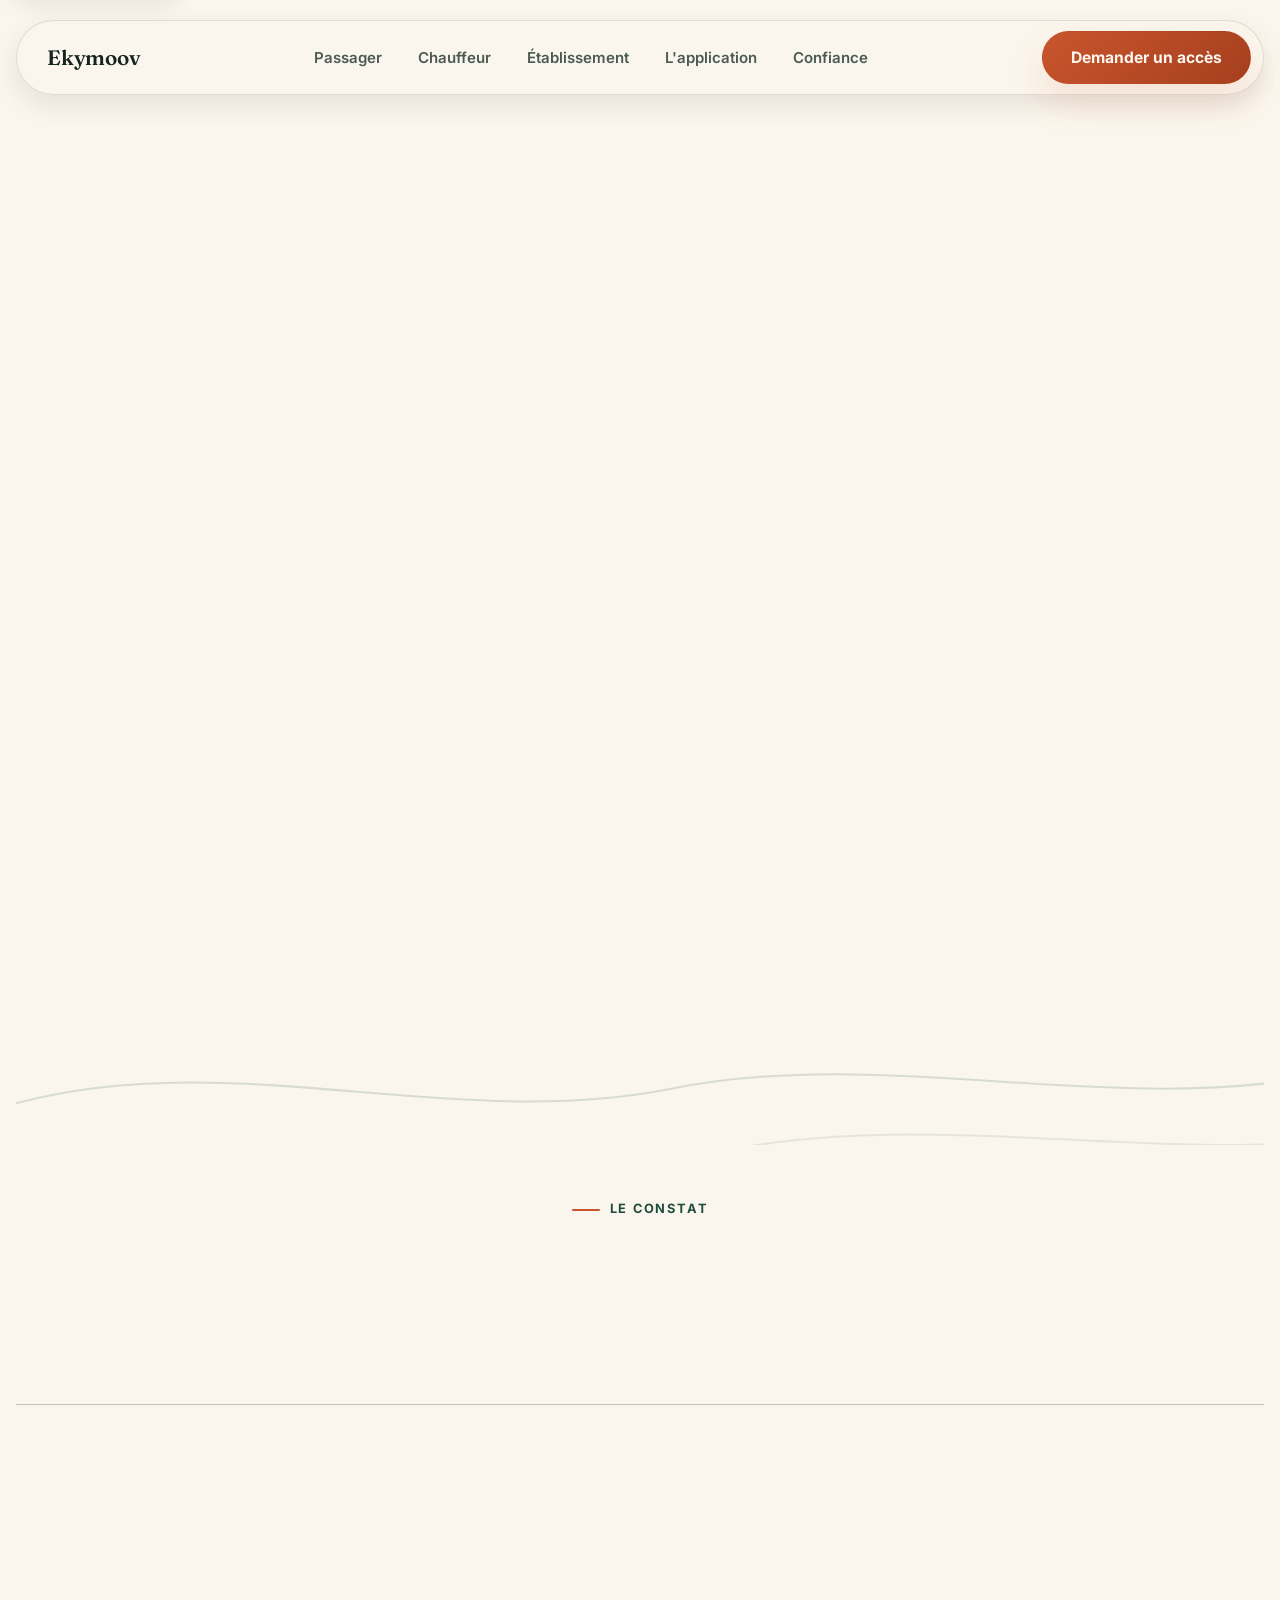
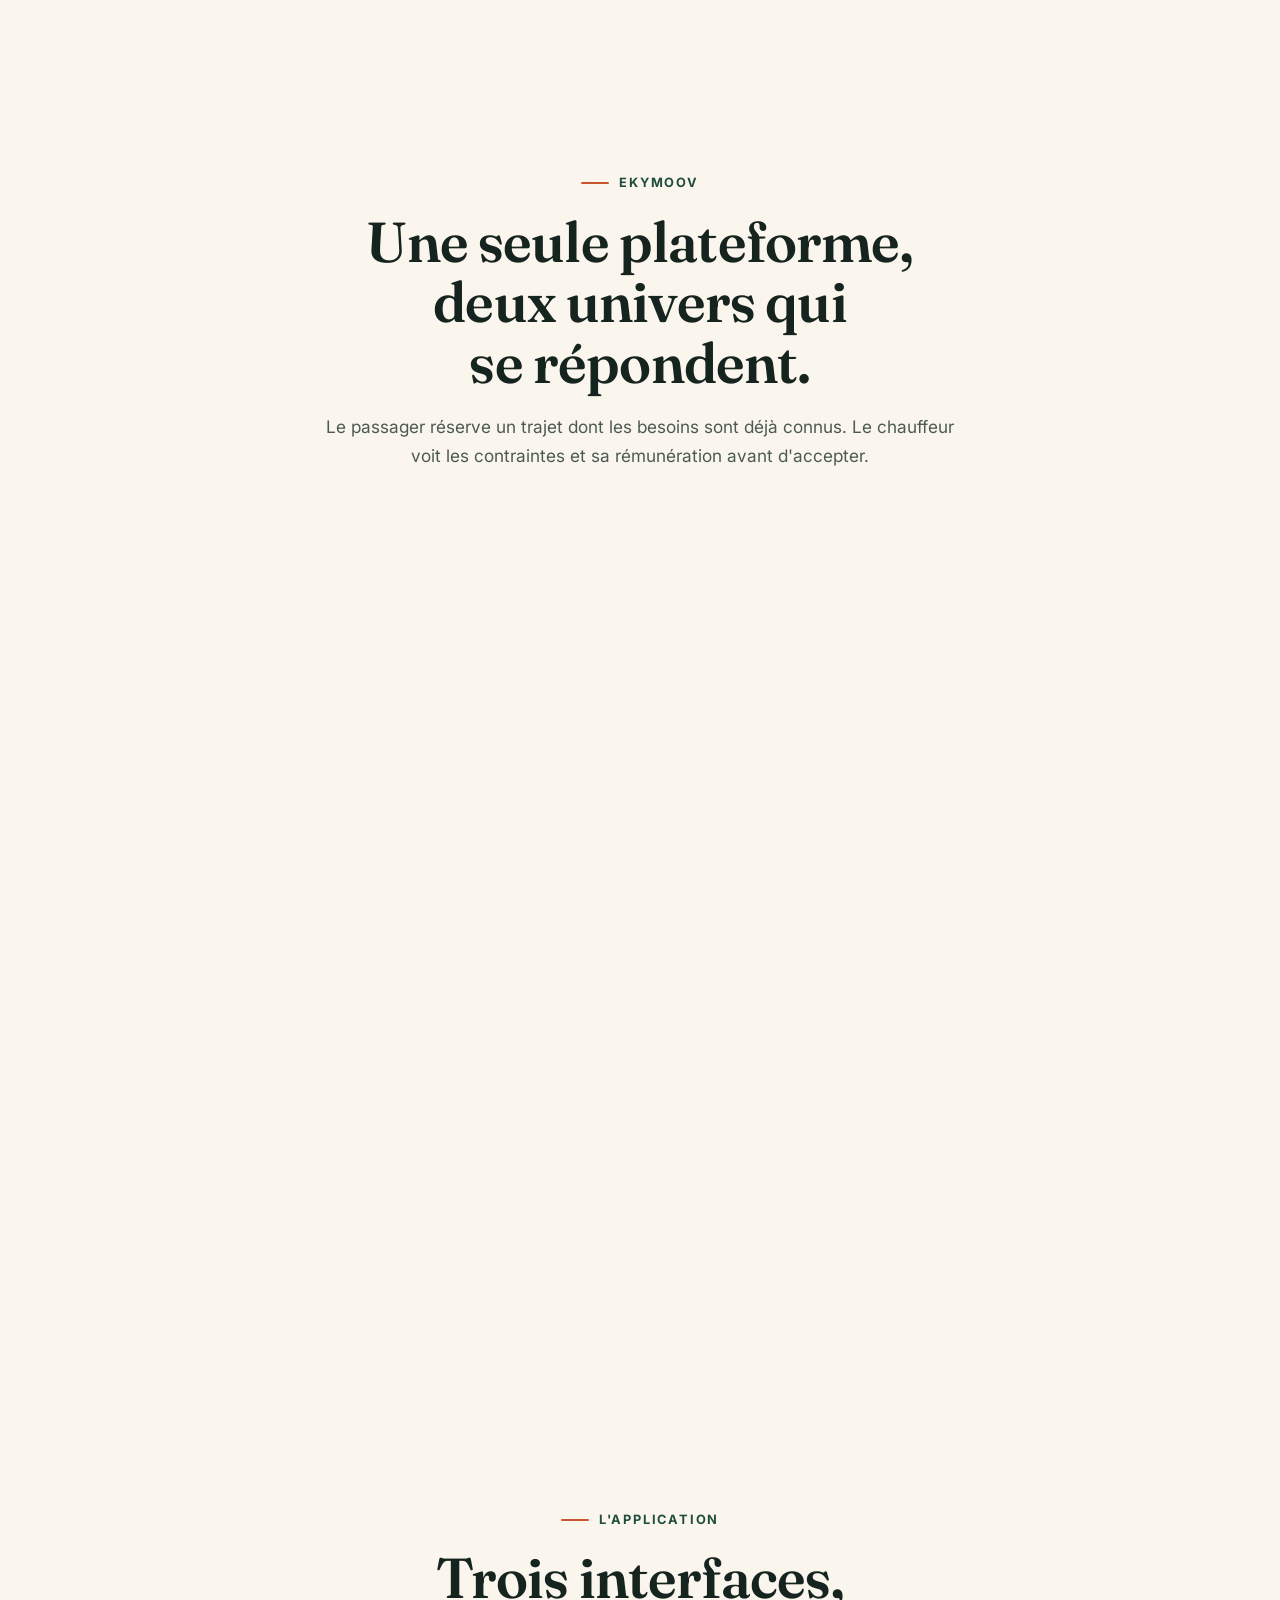
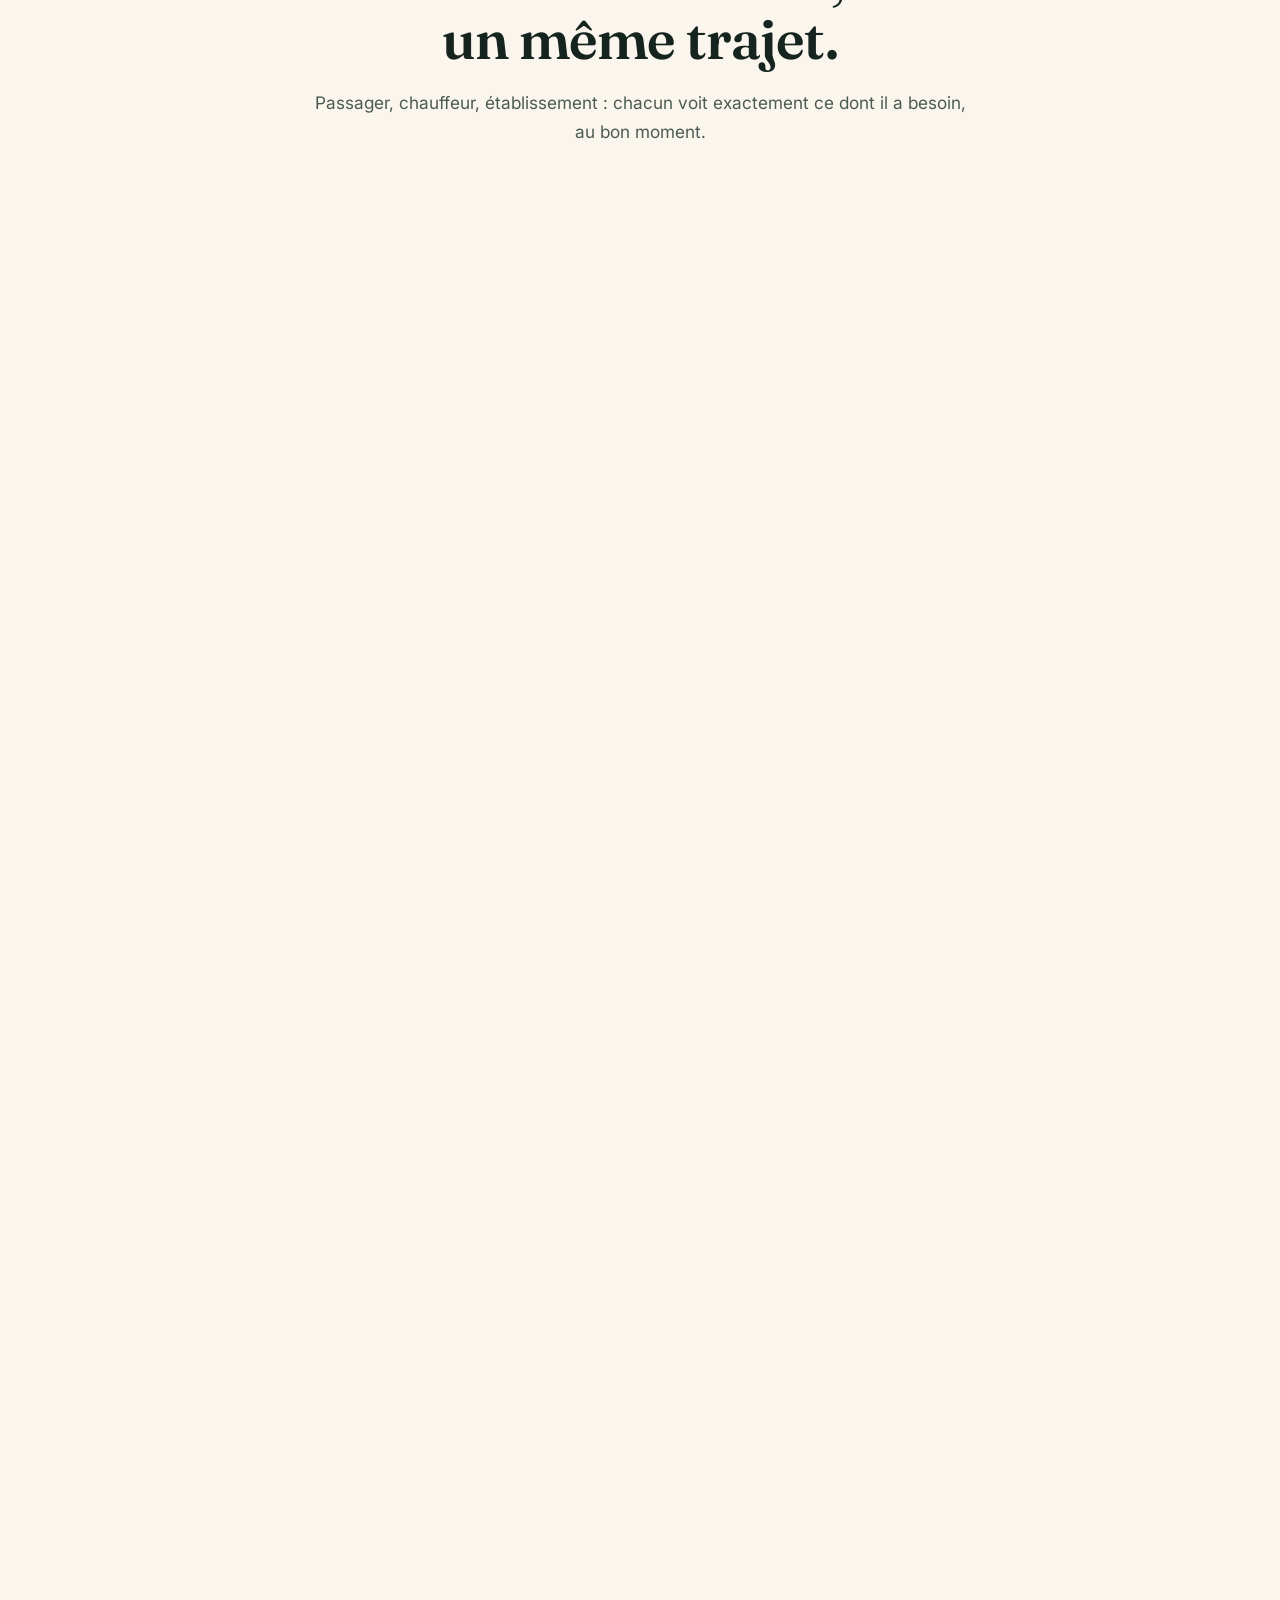
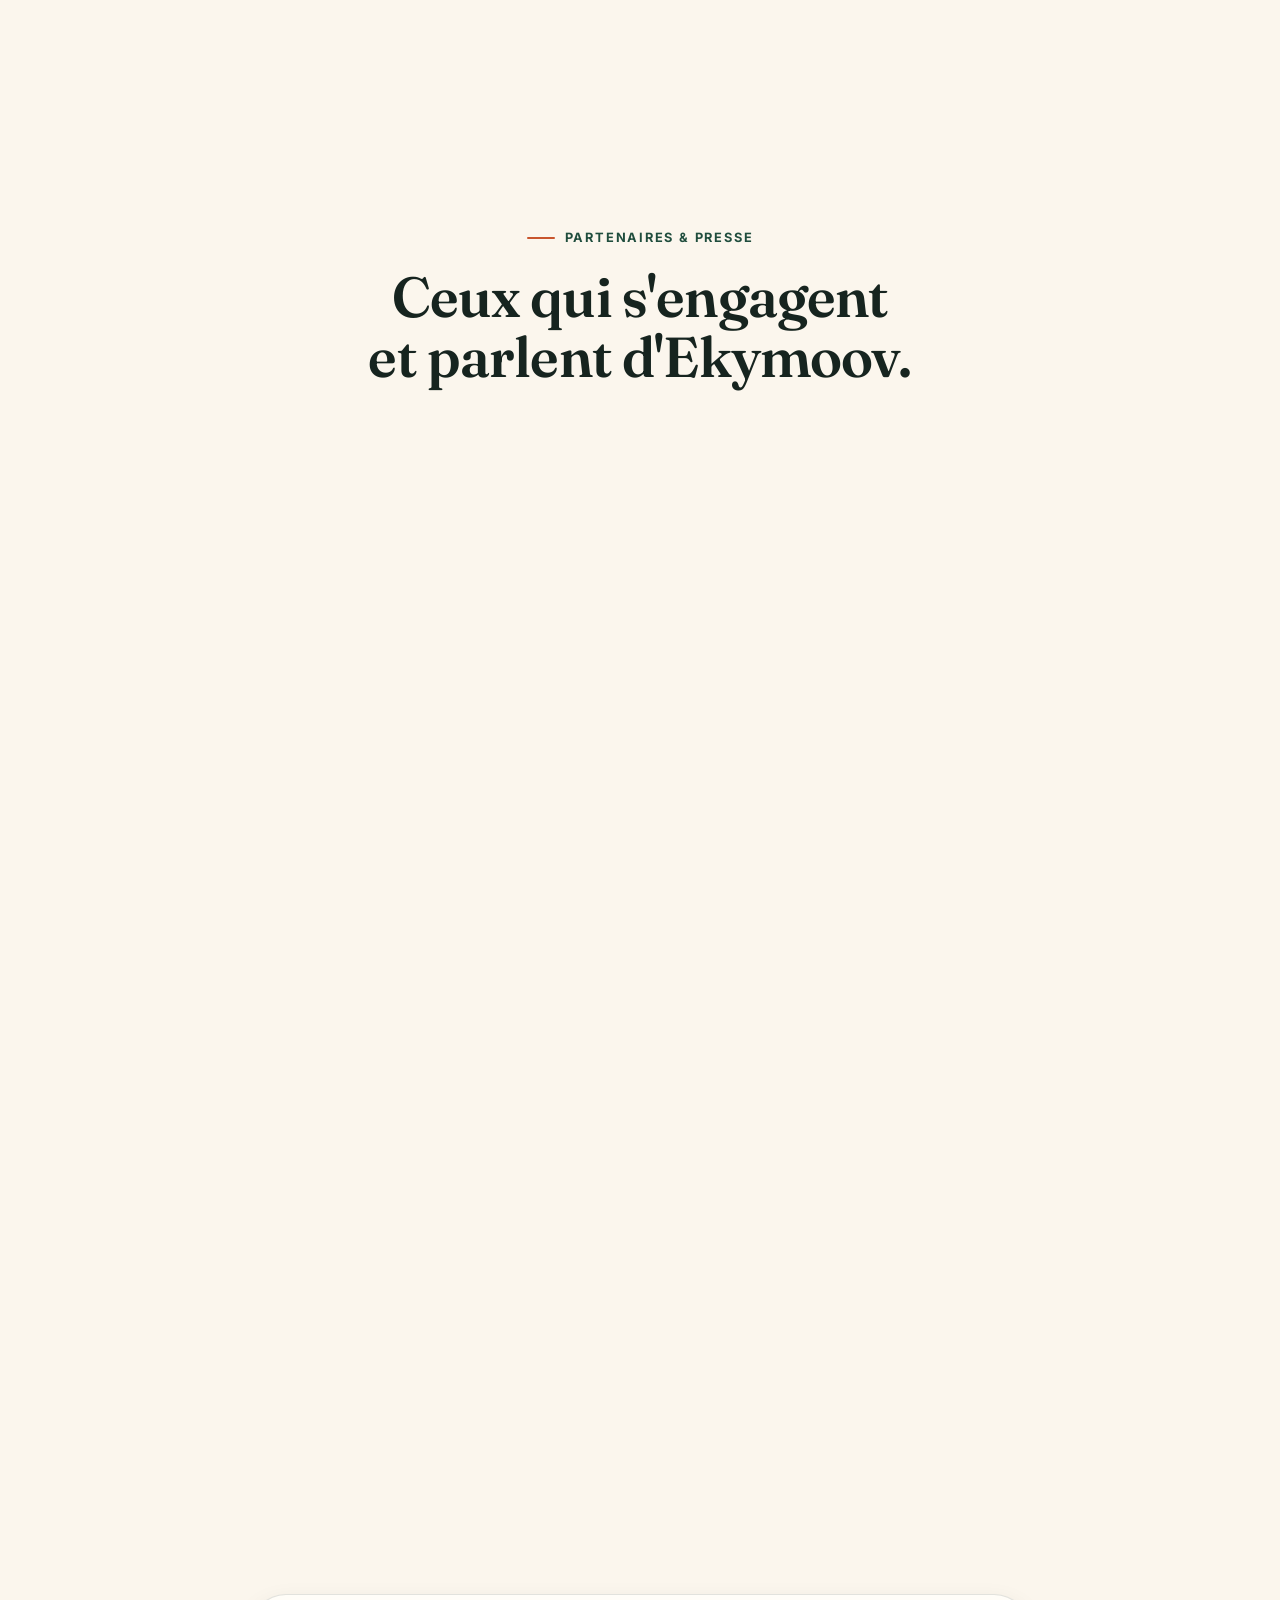
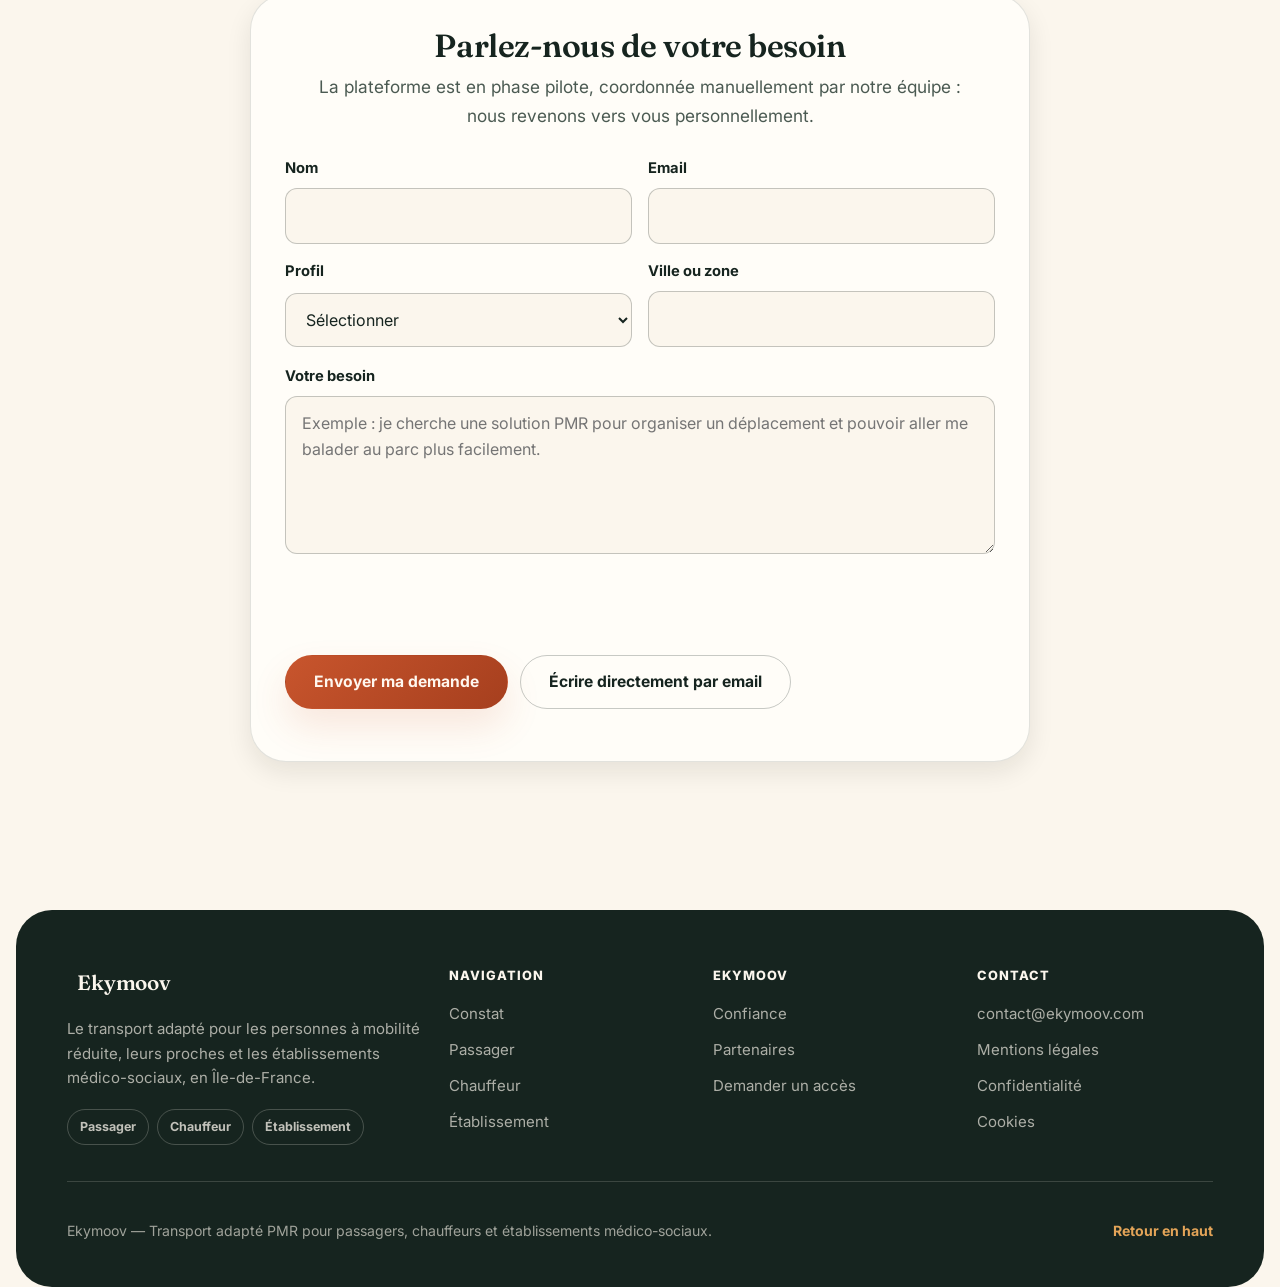
==== static/index.html @ 00aee5c8 "Ajout prototype espaces client/chauffeur/etablissement Co-Authored-By: Claude Sonnet 5 <noreply@anth" ====
<!DOCTYPE html>
<html lang="fr">
  <head>
    <meta charset="UTF-8" />
    <meta name="viewport" content="width=device-width, initial-scale=1.0" />
    <title>Ekymoov - Transport adapté PMR pour passagers, chauffeurs et établissements</title>
    <meta
      name="description"
      content="Ekymoov connecte passagers à mobilité réduite, chauffeurs formés et établissements médico-sociaux autour d'un même trajet : besoins déclarés une fois, embarquement rémunéré, facturation mensuelle. Île-de-France."
    />
    <link rel="canonical" href="https://ekymoov.com/" />
    <meta property="og:type" content="website" />
    <meta property="og:title" content="Ekymoov - Transport adapté PMR pour passagers, chauffeurs et établissements" />
    <meta
      property="og:description"
      content="Besoins d'accessibilité déclarés une seule fois, chauffeurs formés et rémunérés pour l'embarquement, établissements médico-sociaux facturés au mois."
    />
    <meta property="og:url" content="https://ekymoov.com/" />
    <meta name="twitter:card" content="summary_large_image" />
    <link rel="icon" type="image/png" sizes="32x32" href="ekymoov-logo.png" />
    <link rel="apple-touch-icon" sizes="180x180" href="ekymoov-logo.png" />
    <link rel="manifest" href="site.webmanifest" />
    <meta name="theme-color" content="#fbf6ed" />
    <link rel="preconnect" href="https://fonts.googleapis.com" />
    <link rel="preconnect" href="https://fonts.gstatic.com" crossorigin />
    <link href="https://fonts.googleapis.com/css2?family=Fraunces:ital,opsz,wght@0,9..144,400..700;1,9..144,500&family=Inter:wght@400;500;600;700;800&display=swap" rel="stylesheet" />
    <link rel="stylesheet" href="styles.css" />
    <script src="https://cdn.jsdelivr.net/npm/@emailjs/browser@4/dist/email.min.js"></script>
    <script src="https://challenges.cloudflare.com/turnstile/v0/api.js" async defer></script>
    <script defer src="script.js"></script>
  </head>
  <body>
    <a class="skip-link" href="#main-content">Aller au contenu</a>

    <div class="page-shell">
      <div class="page-content">
        <header class="topbar">
          <a class="brand" href="#hero" aria-label="Accueil Ekymoov">
            <img class="brand-logo-image" src="ekymoov-logo.png" alt="" />
            <span class="brand-word">Ekymoov</span>
          </a>

          <button
            class="nav-toggle"
            type="button"
            aria-expanded="false"
            aria-controls="primary-navigation"
            aria-label="Ouvrir le menu"
          >
            <span></span>
            <span></span>
            <span></span>
          </button>

          <nav class="topnav" id="primary-navigation" aria-label="Navigation principale">
            <a href="passager.html">Passager</a>
            <a href="chauffeur.html">Chauffeur</a>
            <a href="etablissement.html">Établissement</a>
            <a href="#showcase">L'application</a>
            <a href="#trust">Confiance</a>
          </nav>

          <a class="button button-primary topbar-cta" href="#cta">Demander un accès</a>
        </header>

        <main id="main-content">
          <section class="hero" id="hero">
            <div class="horizon-lines" aria-hidden="true">
              <svg class="horizon-drift" viewBox="0 0 1200 320" preserveAspectRatio="none">
                <path class="horizon-line horizon-line-1" d="M0,220 C150,180 300,240 450,210 C600,180 750,230 900,200 C1000,180 1100,210 1200,190" />
                <path class="horizon-line horizon-line-2" d="M0,260 C180,230 320,280 500,250 C650,225 800,265 950,240 C1050,225 1130,250 1200,235" />
              </svg>
            </div>

            <div class="hero-copy reveal">
              <span class="eyebrow">Mobilité adaptée · Île-de-France</span>
              <h1>La course à la demande, pensée pour les personnes <em>à mobilité réduite</em>.</h1>
              <p class="hero-text">
                Le confort d'une application de VTC, avec ce qui manque partout ailleurs&nbsp;: besoins d'accessibilité
                déclarés une fois pour toutes, chauffeurs formés, aidant prévenu en direct, temps d'embarquement offert
                et prise en charge financière intégrée.
              </p>

              <svg class="hero-route" viewBox="0 0 320 40" aria-hidden="true">
                <path class="route-path route-line-draw" d="M4,30 C70,10 120,42 180,22 C220,8 260,18 316,10" />
              </svg>

              <div class="hero-actions">
                <a class="button button-primary" href="#cta">Demander un accès</a>
                <a class="button button-ghost" href="#showcase">Découvrir l'application</a>
              </div>

              <div class="hero-facts">
                <div class="hero-fact">
                  <strong>1 seule fois</strong>
                  <span>pour déclarer ses besoins d'accessibilité</span>
                </div>
                <div class="hero-fact">
                  <strong>3 interfaces</strong>
                  <span>passager, chauffeur, établissement</span>
                </div>
                <div class="hero-fact">
                  <strong>10 min</strong>
                  <span>d'embarquement offertes au chauffeur</span>
                </div>
              </div>
            </div>

            <div class="hero-visual reveal">
              <div class="app-frame app-frame-float">
                <img
                  src="prototype/espace-client.png"
                  alt="Écran d'accueil de l'application passager Ekymoov, avec la recherche de trajet et le prochain trajet à venir."
                  fetchpriority="high"
                  decoding="async"
                />
              </div>
            </div>
          </section>

          <section class="section section-tight" id="problem">
            <div class="section-heading center" style="margin-left: auto; margin-right: auto;">
              <span class="eyebrow">Le constat</span>
            </div>

            <p class="pull-quote-lead reveal">
              Se déplacer ne devrait pas demander plus d'énergie, plus d'anticipation et plus de stress.
            </p>

            <div class="stat-editorial-grid">
              <div class="stat-editorial reveal">
                <strong>1 sur 6</strong>
                <p>personnes est concernée par une situation de handicap en France.</p>
              </div>
              <div class="stat-editorial reveal">
                <strong>Incertains</strong>
                <p>les trajets adaptés restent difficiles à trouver ou indisponibles au bon moment.</p>
              </div>
              <div class="stat-editorial reveal">
                <strong>Freinée</strong>
                <p>l'autonomie pour aller à un rendez-vous, travailler, étudier ou simplement sortir.</p>
              </div>
            </div>
          </section>

          <section class="section" id="solution">
            <div class="section-heading center" style="margin-left: auto; margin-right: auto;">
              <span class="eyebrow">Ekymoov</span>
              <h2>Une seule plateforme, deux univers qui se répondent.</h2>
              <p>Le passager réserve un trajet dont les besoins sont déjà connus. Le chauffeur voit les contraintes et sa rémunération avant d'accepter.</p>
            </div>

            <div class="split-universes reveal">
              <div class="universe-panel">
                <span class="eyebrow">Interface 1 · Personne transportée</span>
                <h3>L'application passager</h3>
                <p>Besoins d'accessibilité déclarés une seule fois, véhicule réellement compatible, chauffeur connu avant le départ.</p>
                <a class="button button-secondary" href="passager.html">Découvrir l'espace passager</a>
                <div class="app-frame">
                  <img src="prototype/espace-client.png" alt="" loading="lazy" decoding="async" />
                </div>
              </div>

              <div class="universe-panel on-dark">
                <span class="eyebrow">Interface 2 · Chauffeur TPMR</span>
                <h3>L'espace chauffeur</h3>
                <p>Contraintes du trajet et rémunération de l'embarquement visibles avant d'accepter une course.</p>
                <a class="button button-secondary" href="chauffeur.html">Découvrir l'espace chauffeur</a>
                <div class="app-frame">
                  <img src="prototype/espace-chauffeur.png" alt="" loading="lazy" decoding="async" />
                </div>
              </div>
            </div>
          </section>

          <section class="section" id="showcase">
            <div class="section-heading center" style="margin-left: auto; margin-right: auto;">
              <span class="eyebrow">L'application</span>
              <h2>Trois interfaces, un même trajet.</h2>
              <p>Passager, chauffeur, établissement&nbsp;: chacun voit exactement ce dont il a besoin, au bon moment.</p>
            </div>

            <div class="app-showcase">
              <article class="showcase-card reveal">
                <div class="app-frame">
                  <img
                    src="prototype/espace-client.png"
                    alt="Écran d'accueil de l'application passager Ekymoov."
                    loading="lazy"
                    decoding="async"
                  />
                </div>
                <h3>Passager</h3>
                <p>Réserver pour soi ou pour un proche, en un coup d'œil.</p>
              </article>
              <article class="showcase-card reveal">
                <div class="app-frame">
                  <img
                    src="prototype/espace-chauffeur.png"
                    alt="Tableau de bord chauffeur Ekymoov avec la prochaine course réservée."
                    loading="lazy"
                    decoding="async"
                  />
                </div>
                <h3>Chauffeur</h3>
                <p>Les besoins du passager, visibles avant d'accepter.</p>
              </article>
              <article class="showcase-card reveal">
                <div class="app-frame">
                  <img
                    src="prototype/espace-etablissement.png"
                    alt="Tableau de bord établissement Ekymoov pour l'EHPAD Les Tilleuls."
                    loading="lazy"
                    decoding="async"
                  />
                </div>
                <h3>Établissement</h3>
                <p>La journée entière, suivie sans appeler personne.</p>
              </article>
            </div>
          </section>

          <section class="section" id="trust">
            <div class="confidence-layout">
              <div class="reveal">
                <span class="eyebrow">Pourquoi nous faire confiance</span>
                <p class="confidence-statement">Rien n'est découvert le jour du trajet&nbsp;: ce que montre l'application, pas ce qu'on promet.</p>
              </div>

              <div class="confidence-list reveal">
                <div class="confidence-item">
                  <span class="confidence-index">01</span>
                  <div>
                    <strong>Contraintes connues avant le trajet</strong>
                    <p>Le chauffeur voit le type de fauteuil, l'équipement requis et l'étage avant d'accepter la course.</p>
                  </div>
                </div>
                <div class="confidence-item">
                  <span class="confidence-index">02</span>
                  <div>
                    <strong>Embarquement rémunéré, pas subi</strong>
                    <p>Le temps d'installation du passager est estimé et payé au chauffeur, pas seulement le trajet.</p>
                  </div>
                </div>
                <div class="confidence-item">
                  <span class="confidence-index">03</span>
                  <div>
                    <strong>Facturation claire pour les établissements</strong>
                    <p>Chaque trajet est horodaté ; un relevé mensuel unique sert de base à la facturation, par virement à trente jours.</p>
                  </div>
                </div>

                <p class="confidence-aside">
                  Vous représentez un EHPAD, un ESAT ou une association&nbsp;?
                  <a href="etablissement.html">Découvrir l'espace établissement →</a>
                </p>
              </div>
            </div>
          </section>

          <section class="section" id="partners">
            <div class="section-heading center" style="margin-left: auto; margin-right: auto;">
              <span class="eyebrow">Partenaires &amp; presse</span>
              <h2>Ceux qui s'engagent et parlent d'Ekymoov.</h2>
            </div>

            <div class="editorial-grid">
              <article class="editorial-feature reveal">
                <span class="editorial-kicker">Interview</span>
                <h3>Ekymoov x CPM</h3>
                <p>Le dirigeant d'Ekymoov et CPM autour de leur vision commune de la mobilité inclusive.</p>
                <div class="editorial-video">
                  <iframe
                    src="https://www.youtube.com/embed/8oOj4p0R4gs"
                    title="Interview Ekymoov x CPM – Partenariat mobilité inclusive"
                    frameborder="0"
                    allow="accelerometer; autoplay; clipboard-write; encrypted-media; gyroscope; picture-in-picture; web-share"
                    referrerpolicy="strict-origin-when-cross-origin"
                    allowfullscreen
                    loading="lazy"
                  ></iframe>
                </div>
              </article>

              <div class="press-column reveal">
                <a
                  class="press-card"
                  href="https://www.iledefrance.fr/toutes-les-actualites/ekymoov-lappli-de-transport-adapte-aux-personnes-mobilite-reduite"
                  target="_blank"
                  rel="noopener noreferrer"
                  aria-label="Lire l'article de la Région Île-de-France sur Ekymoov"
                >
                  <img src="OIP (5).webp" alt="" class="press-card-logo" loading="lazy" decoding="async" />
                  <strong>Région Île-de-France</strong>
                  <p>Ekymoov mis à l'honneur par la Région via son incubateur Perqo, pour son approche innovante du transport adapté PMR.</p>
                  <span class="press-card-cta">
                    Lire l'article
                    <svg width="14" height="14" viewBox="0 0 16 16" aria-hidden="true"><path d="M3 8h10M9 4l4 4-4 4" stroke="currentColor" stroke-width="1.6" stroke-linecap="round" stroke-linejoin="round" fill="none"/></svg>
                  </span>
                </a>

                <div class="press-card">
                  <img src="cpm_logo.jpg" alt="" class="press-card-logo" loading="lazy" decoding="async" />
                  <strong>CPM, partenaire RSE</strong>
                  <p>Partenaire d'Ekymoov dans le développement d'une mobilité adaptée et inclusive.</p>
                </div>
              </div>
            </div>
          </section>

          <section class="section" id="cta">
            <div class="final-cta reveal">
              <div class="final-cta-panel">
                <span class="eyebrow">Vous êtes concerné</span>
                <h3>Passager, aidant ou établissement</h3>
                <p>Demandez un accès à l'application passager.</p>
                <a class="button button-primary" href="passager.html">Découvrir l'espace passager</a>
              </div>
              <div class="final-cta-panel on-dark">
                <span class="eyebrow">Vous conduisez</span>
                <h3>Chauffeur VTC ou transporteur</h3>
                <p>Découvrez comment fonctionnent les courses PMR côté chauffeur.</p>
                <a class="button button-primary" href="chauffeur.html">Découvrir l'espace chauffeur</a>
              </div>
            </div>

            <form class="request-form" data-request-form>
              <div class="section-heading center" style="margin: 0 auto 8px;">
                <h2 style="font-size: clamp(1.5rem, 2.6vw, 2rem);">Parlez-nous de votre besoin</h2>
                <p style="margin-top: 8px;">La plateforme est en phase pilote, coordonnée manuellement par notre équipe&nbsp;: nous revenons vers vous personnellement.</p>
              </div>

              <div class="form-grid">
                <label class="form-field">
                  <span>Nom</span>
                  <input id="request-name" name="name" type="text" autocomplete="name" required />
                </label>
                <label class="form-field">
                  <span>Email</span>
                  <input id="request-email" name="email" type="email" autocomplete="email" required />
                </label>
                <label class="form-field">
                  <span>Profil</span>
                  <select id="request-profile" name="profile" required>
                    <option value="">Sélectionner</option>
                    <option>Personne concernée</option>
                    <option>Proche aidant</option>
                    <option>Structure / établissement</option>
                    <option>Chauffeur / partenaire</option>
                  </select>
                </label>
                <label class="form-field">
                  <span>Ville ou zone</span>
                  <input id="request-city" name="city" type="text" autocomplete="address-level2" required />
                </label>
              </div>

              <label class="form-field">
                <span>Votre besoin</span>
                <textarea
                  id="request-message"
                  name="message"
                  rows="5"
                  placeholder="Exemple : je cherche une solution PMR pour organiser un déplacement et pouvoir aller me balader au parc plus facilement."
                  required
                ></textarea>
              </label>

              <div class="turnstile-wrap">
                <div
                  class="cf-turnstile"
                  data-sitekey="0x4AAAAAADseWaMfGs8HmVA7"
                  data-theme="light"
                  data-language="fr"
                ></div>
              </div>

              <div class="request-actions">
                <button class="button button-primary" type="submit">Envoyer ma demande</button>
                <a class="button button-ghost" href="mailto:contact@ekymoov.com">Écrire directement par email</a>
              </div>

              <p class="form-status" data-request-status aria-live="polite"></p>
            </form>
          </section>
        </main>

        <footer class="footer" id="contact">
          <div class="footer-main">
            <div class="footer-brand-block">
              <a class="brand" href="#hero">
                <img class="brand-logo-image" src="ekymoov-logo.png" alt="" />
                <span class="brand-word">Ekymoov</span>
              </a>
              <p class="footer-copy">Le transport adapté pour les personnes à mobilité réduite, leurs proches et les établissements médico-sociaux, en Île-de-France.</p>
              <div class="footer-pillars">
                <span>Passager</span>
                <span>Chauffeur</span>
                <span>Établissement</span>
              </div>
            </div>

            <div>
              <span class="footer-heading">Navigation</span>
              <nav class="footer-links" aria-label="Liens du pied de page">
                <a href="#problem">Constat</a>
                <a href="passager.html">Passager</a>
                <a href="chauffeur.html">Chauffeur</a>
                <a href="etablissement.html">Établissement</a>
              </nav>
            </div>

            <div>
              <span class="footer-heading">Ekymoov</span>
              <nav class="footer-links" aria-label="Liens Ekymoov">
                <a href="#trust">Confiance</a>
                <a href="#partners">Partenaires</a>
                <a href="#cta">Demander un accès</a>
              </nav>
            </div>

            <div>
              <span class="footer-heading">Contact</span>
              <nav class="footer-links" aria-label="Liens légaux">
                <a href="mailto:contact@ekymoov.com">contact@ekymoov.com</a>
                <a href="mentions-legales.html">Mentions légales</a>
                <a href="#privacy-modal" data-modal-open="privacy-modal">Confidentialité</a>
                <a href="#cookie-banner" data-cookie-manage>Cookies</a>
              </nav>
            </div>
          </div>

          <div class="footer-bottom">
            <p>Ekymoov — Transport adapté PMR pour passagers, chauffeurs et établissements médico-sociaux.</p>
            <a href="#hero">Retour en haut</a>
          </div>
        </footer>
      </div>
    </div>

    <div class="modal" id="privacy-modal" aria-hidden="true" role="dialog" aria-modal="true" aria-labelledby="privacy-title">
      <div class="modal-backdrop" data-modal-close></div>
      <div class="modal-panel" role="document">
        <button class="modal-close" type="button" aria-label="Fermer la fenêtre de confidentialité" data-modal-close>
          Fermer
        </button>
        <div class="modal-body">
          <span class="eyebrow">Confidentialité</span>
          <h2 id="privacy-title">Politique de confidentialité</h2>
          <p>
            Ekymoov attache une importance particulière à la protection des données personnelles. Cette politique explique
            quelles données peuvent être collectées, pour quelles finalités, combien de temps elles sont conservées et quels sont vos droits.
          </p>

          <div class="policy-sections">
            <section class="policy-card">
              <h3>1. Responsable du traitement</h3>
              <p>
                Le responsable du traitement est Ekymoov. Pour toute question relative à la confidentialité ou à l'exercice de vos droits,
                vous pouvez contacter l'équipe à l'adresse : <a href="mailto:contact@ekymoov.com">contact@ekymoov.com</a>.
              </p>
              <p>
                Les informations d'identification de l'éditeur et de l'hébergeur peuvent être consultées sur la page
                <a href="mentions-legales.html">Mentions légales</a>.
              </p>
            </section>

            <section class="policy-card">
              <h3>2. Données susceptibles d'être collectées</h3>
              <ul class="policy-list">
                <li>données d'identification : nom, prénom, email, téléphone ;</li>
                <li>données liées à la réservation : horaires, points de prise en charge, destination, préférences de trajet ;</li>
                <li>informations utiles à l'accessibilité du service, strictement nécessaires à l'accompagnement du trajet ;</li>
                <li>données techniques : logs, adresse IP, appareil, navigateur, statistiques de consultation ;</li>
                <li>contenu des demandes envoyées via formulaire, email ou prise de contact.</li>
              </ul>
            </section>

            <section class="policy-card">
              <h3>3. Finalités du traitement</h3>
              <ul class="policy-list">
                <li>répondre aux demandes de contact et d'information ;</li>
                <li>gérer les réservations et le suivi des trajets ;</li>
                <li>améliorer l'expérience utilisateur, la qualité de service et l'accessibilité ;</li>
                <li>assurer la sécurité du site et prévenir les usages frauduleux ;</li>
                <li>adresser, si la base légale le permet, des communications utiles au service.</li>
              </ul>
            </section>

            <section class="policy-card">
              <h3>4. Bases légales</h3>
              <ul class="policy-list">
                <li>exécution de mesures précontractuelles ou d'un contrat ;</li>
                <li>respect d'obligations légales ;</li>
                <li>intérêt légitime d'Ekymoov à exploiter et sécuriser son service ;</li>
                <li>consentement, notamment pour certains cookies ou communications.</li>
              </ul>
            </section>

            <section class="policy-card">
              <h3>5. Destinataires des données</h3>
              <p>
                Les données sont accessibles uniquement aux personnes habilitées chez Ekymoov et, si nécessaire, à ses sous-traitants techniques,
                prestataires d'hébergement, outils de communication ou partenaires opérationnels, dans la limite de leurs missions.
              </p>
              <p>Les données ne sont pas vendues. Tout partage doit être justifié, encadré contractuellement et limité à ce qui est nécessaire.</p>
            </section>

            <section class="policy-card">
              <h3>6. Durée de conservation</h3>
              <ul class="policy-list">
                <li>demandes de contact : pendant le temps nécessaire au traitement puis archivage limité ;</li>
                <li>données de compte ou de réservation : pendant la relation de service puis selon les obligations légales ;</li>
                <li>données techniques et journaux : pour une durée adaptée à la sécurité et au bon fonctionnement du service.</li>
              </ul>
            </section>

            <section class="policy-card">
              <h3>7. Vos droits</h3>
              <ul class="policy-list">
                <li>droit à l'information ;</li>
                <li>droit d'accès ;</li>
                <li>droit de rectification ;</li>
                <li>droit à l'effacement ;</li>
                <li>droit à la limitation ;</li>
                <li>droit d'opposition ;</li>
                <li>droit à la portabilité lorsque celui-ci est applicable.</li>
              </ul>
              <p>
                Vous pouvez exercer vos droits en écrivant à <a href="mailto:contact@ekymoov.com">contact@ekymoov.com</a>. Un justificatif peut être
                demandé en cas de doute raisonnable afin de sécuriser la demande.
              </p>
            </section>

            <section class="policy-card">
              <h3>8. Cookies et traceurs</h3>
              <p>
                Le site peut utiliser des cookies nécessaires à son fonctionnement et, le cas échéant, des cookies de mesure d'audience
                ou de personnalisation soumis aux règles applicables. Lorsqu'un consentement est requis, il doit pouvoir être retiré facilement.
              </p>
            </section>

            <section class="policy-card">
              <h3>9. Sécurité</h3>
              <p>
                Ekymoov met en œuvre des mesures techniques et organisationnelles raisonnables pour protéger les données personnelles contre
                la perte, l'accès non autorisé, l'altération, la divulgation ou la destruction.
              </p>
            </section>

            <section class="policy-card">
              <h3>10. Réclamation</h3>
              <p>
                Si vous estimez, après nous avoir contactés, que vos droits ne sont pas respectés, vous pouvez introduire une réclamation
                auprès de la CNIL : <a href="https://www.cnil.fr/" target="_blank" rel="noreferrer">www.cnil.fr</a>.
              </p>
            </section>

            <section class="policy-card">
              <h3>11. Mise à jour</h3>
              <p>
                La présente politique peut être mise à jour pour refléter les évolutions légales, techniques ou opérationnelles du service.
                Date de dernière mise à jour : 28 mars 2026.
              </p>
            </section>
          </div>
        </div>
      </div>
    </div>

    <div class="cookie-banner" id="cookie-banner" aria-live="polite" aria-label="Gestion des cookies" hidden>
      <div class="cookie-banner-copy">
        <span class="eyebrow">Cookies</span>
        <h3>Votre vie privée, clairement respectée</h3>
        <p>
          Ekymoov utilise des cookies nécessaires au fonctionnement du site et, uniquement avec votre accord, des cookies de mesure
          d'audience pour améliorer l'expérience. Vous pouvez accepter, refuser ou gérer votre choix à tout moment.
        </p>
      </div>
      <div class="cookie-banner-actions">
        <button class="button button-ghost" type="button" data-cookie-action="reject">Refuser</button>
        <button class="button button-secondary" type="button" data-cookie-action="preferences">Voir la politique</button>
        <button class="button button-primary" type="button" data-cookie-action="accept">Accepter</button>
      </div>
    </div>

    <div class="cookie-preferences" id="cookie-preferences" aria-label="Préférences cookies" hidden>
      <div class="cookie-preferences-head">
        <div>
          <span class="eyebrow">Préférences</span>
          <h3>Choisir vos cookies</h3>
          <p>Vous pouvez garder uniquement les cookies nécessaires ou autoriser aussi la mesure d'audience.</p>
        </div>
        <button class="cookie-close" type="button" data-cookie-pref-close>Fermer</button>
      </div>

      <div class="cookie-options">
        <label class="cookie-option">
          <input type="checkbox" checked disabled />
          <span>
            <strong>Cookies nécessaires</strong>
            <span>Indispensables au fonctionnement du site. Ils restent toujours actifs.</span>
          </span>
        </label>

        <label class="cookie-option">
          <input type="checkbox" id="cookie-analytics" />
          <span>
            <strong>Mesure d'audience</strong>
            <span>Permet de mieux comprendre l'utilisation du site afin d'améliorer l'expérience.</span>
          </span>
        </label>
      </div>

      <div class="cookie-preferences-actions">
        <button class="button button-ghost" type="button" data-cookie-pref-save="essential">Uniquement nécessaires</button>
        <button class="button button-primary" type="button" data-cookie-pref-save="selected">Enregistrer mes choix</button>
      </div>
    </div>
  </body>
</html>
---- static/styles.css ----
/* ============================================================
   EKYMOOV — Direction artistique "Éditorial chaleureux XL"
   Rupture par l'échelle et la typographie : titres géants en
   Fraunces, grille éditoriale asymétrique, mockups d'application
   posés comme des pièces à conviction, rythme clair/sombre.
   ============================================================ */

:root {
  color-scheme: light;

  /* Palette brute */
  --cream: #fbf6ed;
  --cream-deep: #f1e7d3;
  --paper: #fffdf8;
  --ink: #16241f;
  --ink-soft: #4b5a52;
  --terracotta: #c8552d;
  --terracotta-deep: #a63f1e;
  --terracotta-tint: rgba(200, 85, 45, 0.13);
  --forest: #1f4d3d;
  --forest-deep: #123024;
  --forest-tint: rgba(31, 77, 61, 0.12);
  --sable: #e8dcc6;
  --amber: #e3a458;
  --mint: #4ecb9a;
  --success: #2f7a55;
  --success-soft: rgba(47, 122, 85, 0.16);
  --warning: #a86a1c;
  --warning-soft: rgba(224, 166, 58, 0.2);
  --danger: #b6432f;
  --danger-soft: rgba(182, 67, 47, 0.14);

  /* Tokens sémantiques — thème clair (dominant) */
  --bg: var(--cream);
  --bg-soft: var(--cream-deep);
  --surface: rgba(255, 255, 255, 0.72);
  --surface-strong: var(--paper);
  --text: var(--ink);
  --text-soft: var(--ink-soft);
  --accent: var(--terracotta);
  --accent-deep: var(--terracotta-deep);
  --accent-soft: var(--terracotta-tint);
  --accent-2: var(--forest);
  --accent-2-deep: var(--forest-deep);
  --line: rgba(22, 36, 31, 0.12);
  --line-strong: rgba(22, 36, 31, 0.24);
  --shadow-sm: 0 10px 26px rgba(22, 24, 15, 0.09);
  --shadow-md: 0 30px 70px rgba(22, 24, 15, 0.14);
  --focus-ring: rgba(166, 63, 30, 0.5);

  --radius-xl: 36px;
  --radius-lg: 26px;
  --radius-md: 18px;
  --radius-sm: 12px;
  --max-width: 1280px;

  --font-display: "Fraunces", "Iowan Old Style", Georgia, serif;
  --font-body: "Inter", "Segoe UI", sans-serif;
}

/* Panneau sombre — utilisable sur n'importe quelle section/footer pour
   ponctuer le rythme clair/sombre de la page (pas lié à un profil). */
.on-dark {
  color-scheme: dark;
  color: var(--cream);
  --bg: var(--ink);
  --bg-soft: var(--forest-deep);
  --surface: rgba(255, 255, 255, 0.06);
  --surface-strong: #1e322a;
  --text: var(--cream);
  --text-soft: rgba(251, 246, 237, 0.68);
  --accent: var(--amber);
  --accent-deep: #f0bd7c;
  --accent-soft: rgba(227, 164, 88, 0.2);
  --accent-2: var(--mint);
  --accent-2-deep: #7fe4bb;
  --line: rgba(251, 246, 237, 0.16);
  --line-strong: rgba(251, 246, 237, 0.3);
  --shadow-sm: 0 14px 34px rgba(2, 4, 3, 0.45);
  --shadow-md: 0 32px 70px rgba(2, 4, 3, 0.55);
  --focus-ring: rgba(227, 164, 88, 0.8);
}

*,
*::before,
*::after {
  box-sizing: border-box;
}

html {
  scroll-behavior: smooth;
  overflow-x: hidden;
}

body {
  margin: 0;
  min-width: 320px;
  font-family: var(--font-body);
  font-size: 16px;
  line-height: 1.6;
  color: var(--text);
  background: var(--bg);
}

a {
  color: inherit;
  text-decoration: none;
}

img {
  display: block;
  max-width: 100%;
}

button {
  font: inherit;
}

.skip-link {
  position: absolute;
  left: 16px;
  top: -56px;
  z-index: 300;
  padding: 12px 18px;
  border-radius: 14px;
  background: var(--ink);
  color: var(--cream);
  font-weight: 700;
  box-shadow: var(--shadow-sm);
  transition: top 180ms ease;
}

.skip-link:focus-visible {
  top: 16px;
}

a:focus-visible,
button:focus-visible,
input:focus-visible,
select:focus-visible,
textarea:focus-visible,
[tabindex]:focus-visible {
  outline: 3px solid var(--focus-ring);
  outline-offset: 3px;
  border-radius: 6px;
}

.page-shell {
  position: relative;
  overflow: hidden;
  background: var(--cream);
}

.page-content {
  width: min(100% - 32px, var(--max-width));
  margin: 0 auto;
  padding: 20px 0 0;
}

main {
  display: block;
}

.section {
  padding: 108px 0;
  position: relative;
}

.section-tight {
  padding: 48px 0;
}

.section-full {
  width: 100%;
  margin-left: calc(50% - 50vw);
  margin-right: calc(50% - 50vw);
  padding-left: calc(50vw - 50%);
  padding-right: calc(50vw - 50%);
}

/* ── En-tête ── */
.topbar {
  position: sticky;
  top: 14px;
  z-index: 60;
  display: flex;
  align-items: center;
  justify-content: space-between;
  gap: 18px;
  margin-bottom: 8px;
  padding: 10px 12px 10px 20px;
  border: 1px solid var(--line);
  border-radius: 999px;
  background: rgba(251, 246, 237, 0.86);
  box-shadow: var(--shadow-sm);
  backdrop-filter: blur(18px);
}

.brand {
  display: inline-flex;
  align-items: center;
  flex: 0 0 auto;
}

.brand-logo-image {
  height: 32px;
  width: auto;
  object-fit: contain;
}

.brand-word {
  margin-left: 10px;
  font-family: var(--font-display);
  font-size: 1.3rem;
  font-weight: 600;
  color: var(--ink);
  letter-spacing: -0.01em;
}

.nav-toggle {
  display: none;
  width: 44px;
  height: 44px;
  padding: 0;
  border: 1px solid var(--line);
  border-radius: 14px;
  background: var(--bg);
  cursor: pointer;
}

.nav-toggle span {
  display: block;
  width: 18px;
  height: 2px;
  margin: 4px auto;
  border-radius: 999px;
  background: var(--text);
  transition: transform 180ms ease, opacity 180ms ease;
}

.topnav {
  flex: 1 1 auto;
  display: flex;
  align-items: center;
  justify-content: center;
  gap: 4px;
}

.topnav a {
  padding: 10px 16px;
  border-radius: 999px;
  color: var(--ink-soft);
  font-weight: 600;
  font-size: 0.94rem;
  transition: background-color 180ms ease, color 180ms ease;
}

.topnav a:hover,
.topnav a:focus-visible,
.topnav a.is-active {
  background: var(--terracotta-tint);
  color: var(--terracotta-deep);
}

.topbar-cta {
  flex: 0 0 auto;
}

/* ── Boutons ── */
.button {
  display: inline-flex;
  align-items: center;
  justify-content: center;
  gap: 8px;
  min-height: 52px;
  padding: 13px 28px;
  border: 1px solid transparent;
  border-radius: 999px;
  font-weight: 700;
  font-size: 0.98rem;
  white-space: nowrap;
  cursor: pointer;
  transition: transform 180ms ease, box-shadow 180ms ease, background-color 180ms ease, border-color 180ms ease, color 180ms ease;
}

.button:hover,
.button:focus-visible {
  transform: translateY(-2px);
}

.button-primary {
  color: #fff7ef;
  background: linear-gradient(135deg, var(--terracotta), var(--terracotta-deep));
  box-shadow: 0 18px 36px var(--terracotta-tint);
}

.on-dark .button-primary {
  color: #241505;
  background: linear-gradient(135deg, var(--amber), #f0bd7c);
  box-shadow: 0 18px 36px rgba(227, 164, 88, 0.28);
}

.button-secondary {
  color: var(--text);
  background: var(--surface-strong);
  border-color: var(--line);
  box-shadow: var(--shadow-sm);
}

.button-ghost {
  color: var(--text);
  background: transparent;
  border-color: var(--line-strong);
}

.button-ghost:hover,
.button-ghost:focus-visible {
  background: var(--surface);
}

/* ── Éléments d'appui éditoriaux ── */
.eyebrow {
  display: inline-flex;
  align-items: center;
  gap: 10px;
  margin-bottom: 18px;
  color: var(--accent-2);
  font-family: var(--font-body);
  font-size: 0.8rem;
  font-weight: 700;
  letter-spacing: 0.14em;
  text-transform: uppercase;
}

.eyebrow::before {
  content: "";
  display: inline-block;
  width: 28px;
  height: 2px;
  border-radius: 2px;
  background: var(--accent);
  flex: 0 0 auto;
}

.section-heading {
  max-width: 660px;
}

.section-heading.center {
  margin: 0 auto;
  text-align: center;
}

.section-heading.center .eyebrow {
  justify-content: center;
}

.section-heading h2 {
  margin: 0;
  font-family: var(--font-display);
  font-size: clamp(2.1rem, 4.4vw, 3.6rem);
  font-weight: 600;
  line-height: 1.08;
  letter-spacing: -0.015em;
  color: var(--text);
  text-wrap: balance;
}

.section-heading p {
  margin: 18px 0 0;
  color: var(--text-soft);
  font-size: 1.08rem;
  line-height: 1.7;
}

h1,
h2,
h3 {
  font-family: var(--font-display);
}

em {
  font-style: italic;
}

/* ── Motif horizon (SVG décoratif) ── */
.horizon-lines {
  position: absolute;
  inset: 0;
  overflow: hidden;
  pointer-events: none;
  z-index: 0;
}

.horizon-lines svg {
  position: absolute;
  bottom: -10%;
  left: 0;
  width: 140%;
  height: auto;
}

.horizon-line {
  fill: none;
  stroke: var(--accent-2);
  stroke-width: 1.4;
  stroke-linecap: round;
}

.horizon-line-1 {
  opacity: 0.16;
}

.horizon-line-2 {
  opacity: 0.1;
}

.horizon-drift {
  animation: horizonDrift 34s ease-in-out infinite alternate;
}

@keyframes horizonDrift {
  from {
    transform: translateX(-2%);
  }
  to {
    transform: translateX(2%);
  }
}

/* Ligne de trajet qui se dessine au scroll */
.route-path {
  fill: none;
  stroke: var(--accent);
  stroke-width: 2.4;
  stroke-linecap: round;
  stroke-dasharray: 3 12;
  stroke-dashoffset: 0;
  opacity: 0.75;
}

.route-line-draw {
  stroke-dasharray: 600;
  stroke-dashoffset: 600;
  transition: stroke-dashoffset 1500ms cubic-bezier(0.2, 0.7, 0.2, 1);
}

.reveal.is-visible .route-line-draw {
  stroke-dashoffset: 0;
}

/* ── Hero XL ── */
.hero {
  position: relative;
  display: grid;
  grid-template-columns: minmax(0, 1.15fr) minmax(340px, 0.85fr);
  align-items: center;
  gap: clamp(28px, 5vw, 56px);
  padding-top: 48px;
  padding-bottom: 72px;
  min-height: calc(100vh - 120px);
}

.hero-copy {
  position: relative;
  z-index: 1;
  max-width: 680px;
}

.hero-copy h1 {
  margin: 0;
  font-size: clamp(3rem, 6.6vw, 6.4rem);
  font-weight: 600;
  line-height: 0.98;
  letter-spacing: -0.03em;
  color: var(--text);
  text-wrap: balance;
}

.hero-copy h1 em {
  font-style: italic;
  color: var(--accent-deep);
}

.hero-text {
  margin: 26px 0 0;
  max-width: 50ch;
  color: var(--text-soft);
  font-size: 1.14rem;
  line-height: 1.72;
}

.hero-route {
  display: block;
  width: min(100%, 340px);
  height: auto;
  margin: 26px 0 6px;
}

.hero-actions {
  display: flex;
  flex-wrap: wrap;
  gap: 14px;
  margin-top: 30px;
}

.hero-facts {
  display: flex;
  flex-wrap: wrap;
  gap: 28px;
  margin-top: 46px;
  padding-top: 30px;
  border-top: 1px solid var(--line);
}

.hero-fact strong {
  display: block;
  font-family: var(--font-display);
  font-size: 1.7rem;
  font-weight: 600;
  color: var(--text);
}

.hero-fact span {
  display: block;
  margin-top: 2px;
  color: var(--text-soft);
  font-size: 0.9rem;
}

.hero-visual {
  position: relative;
  z-index: 1;
  display: flex;
  justify-content: center;
}

.hero-visual::before {
  content: "";
  position: absolute;
  inset: 6% 14%;
  z-index: 0;
  background: radial-gradient(closest-side, var(--terracotta-tint), transparent 72%);
  filter: blur(6px);
}

/* ── Cadre téléphone (captures produit), pièce centrale du site ── */
.app-frame {
  position: relative;
  width: 100%;
  max-width: 300px;
  margin: 0 auto;
  border-radius: 34px;
  overflow: hidden;
  line-height: 0;
  background: var(--surface-strong);
  border: 6px solid var(--ink);
  box-shadow: var(--shadow-md);
}

.app-frame img {
  display: block;
  width: 100%;
  height: auto;
}

.hero-visual .app-frame {
  max-width: 320px;
  transform: rotate(-4deg);
}

.app-frame-float {
  animation: frameFloat 7s ease-in-out infinite;
}

@keyframes frameFloat {
  0%,
  100% {
    transform: rotate(-4deg) translateY(0);
  }
  50% {
    transform: rotate(-3deg) translateY(-16px);
  }
}

/* ── Chips flottants décoratifs (extraits d'UI) ── */
.floating-chip {
  position: absolute;
  z-index: 2;
  display: inline-flex;
  align-items: center;
  gap: 8px;
  padding: 11px 18px;
  border: 1px solid var(--line);
  border-radius: 999px;
  background: var(--surface-strong);
  box-shadow: var(--shadow-sm);
  font-size: 0.86rem;
  font-weight: 700;
  color: var(--text);
  animation: chipFloat 6s ease-in-out infinite;
}

.floating-chip .dot {
  width: 8px;
  height: 8px;
  border-radius: 999px;
  background: var(--success);
  flex: 0 0 auto;
}

@keyframes chipFloat {
  0%,
  100% {
    transform: translateY(0);
  }
  50% {
    transform: translateY(-10px);
  }
}

/* ── Le constat : citation éditoriale + stats géantes ── */
.pull-quote-lead {
  max-width: 900px;
  margin: 0 auto 56px;
  text-align: center;
  font-family: var(--font-display);
  font-style: italic;
  font-size: clamp(1.7rem, 3.4vw, 2.7rem);
  font-weight: 500;
  line-height: 1.28;
  color: var(--text);
  text-wrap: balance;
}

.stat-editorial-grid {
  display: grid;
  grid-template-columns: repeat(3, minmax(0, 1fr));
  gap: 8px;
  padding-top: 44px;
  border-top: 1px solid var(--line-strong);
}

.stat-editorial {
  padding-right: 24px;
  border-left: 2px solid var(--line-strong);
  padding-left: 24px;
}

.stat-editorial:first-child {
  border-left: none;
  padding-left: 0;
}

.stat-editorial strong {
  display: block;
  font-family: var(--font-display);
  font-size: clamp(2.8rem, 5.4vw, 4.6rem);
  font-weight: 600;
  line-height: 0.95;
  letter-spacing: -0.02em;
  color: var(--accent-deep);
}

.stat-editorial p {
  margin: 16px 0 0;
  color: var(--text-soft);
  line-height: 1.65;
  max-width: 30ch;
}

/* ── Deux univers (bento) ── */
.split-universes {
  display: grid;
  grid-template-columns: repeat(2, minmax(0, 1fr));
  gap: 20px;
}

.universe-panel {
  position: relative;
  padding: clamp(36px, 4vw, 60px);
  background: var(--bg-soft);
  border-radius: var(--radius-xl);
  color: var(--text);
  overflow: hidden;
  min-height: 480px;
  display: flex;
  flex-direction: column;
}

.universe-panel h3 {
  margin: 0 0 16px;
  font-size: clamp(1.8rem, 2.8vw, 2.4rem);
  font-weight: 600;
  line-height: 1.12;
}

.universe-panel p {
  margin: 0 0 26px;
  color: var(--text-soft);
  line-height: 1.7;
  max-width: 38ch;
}

.universe-panel .app-frame {
  max-width: 220px;
  margin-top: auto;
  align-self: flex-end;
  transform: rotate(3deg);
}

.universe-panel .button {
  align-self: flex-start;
}

/* ── Vitrine de l'application (bento) ── */
.app-showcase {
  position: relative;
  display: grid;
  grid-template-columns: repeat(3, minmax(0, 1fr));
  gap: 24px;
  margin-top: 60px;
}

.showcase-card {
  position: relative;
  display: flex;
  flex-direction: column;
  align-items: center;
  gap: 22px;
  padding: 38px 26px 30px;
  border: 1px solid var(--line);
  border-radius: var(--radius-xl);
  background: var(--surface-strong);
  box-shadow: var(--shadow-sm);
}

.showcase-card:nth-child(2) {
  transform: translateY(-28px);
  background: var(--ink);
  color: var(--cream);
  border-color: transparent;
}

.showcase-card:nth-child(2) p {
  color: rgba(251, 246, 237, 0.68);
}

.showcase-card .app-frame {
  max-width: 208px;
}

.showcase-card:nth-child(odd) .app-frame {
  transform: rotate(-3deg);
}

.showcase-card:nth-child(even) .app-frame {
  transform: rotate(3deg);
}

.showcase-card h3 {
  margin: 0;
  font-size: 1.2rem;
  font-weight: 600;
  text-align: center;
}

.showcase-card p {
  margin: 0;
  color: var(--text-soft);
  font-size: 0.95rem;
  line-height: 1.6;
  text-align: center;
}

/* ── Confiance ── */
.confidence-layout {
  display: grid;
  grid-template-columns: minmax(0, 0.85fr) minmax(0, 1.15fr);
  gap: clamp(32px, 5vw, 72px);
  align-items: start;
}

.confidence-statement {
  margin: 0;
  font-family: var(--font-display);
  font-size: clamp(1.8rem, 3.2vw, 2.6rem);
  font-weight: 500;
  line-height: 1.28;
  color: var(--text);
  text-wrap: balance;
}

.confidence-list {
  display: grid;
  gap: 24px;
}

.confidence-item {
  display: grid;
  grid-template-columns: auto 1fr;
  gap: 18px;
  padding-bottom: 24px;
  border-bottom: 1px solid var(--line);
}

.confidence-item:last-child {
  border-bottom: none;
  padding-bottom: 0;
}

.confidence-item strong {
  display: block;
  margin-bottom: 6px;
  font-size: 1.06rem;
  color: var(--text);
}

.confidence-item p {
  margin: 0;
  color: var(--text-soft);
  line-height: 1.65;
}

.confidence-index {
  display: inline-flex;
  align-items: center;
  justify-content: center;
  width: 40px;
  height: 40px;
  border-radius: 12px;
  background: var(--ink);
  color: var(--cream);
  font-family: var(--font-display);
  font-size: 0.95rem;
  font-weight: 600;
}

.confidence-aside {
  margin-top: 32px;
  padding: 22px 24px;
  border: 1px solid var(--line-strong);
  border-radius: var(--radius-md);
  background: var(--surface);
  color: var(--text-soft);
  font-size: 0.94rem;
  line-height: 1.65;
}

.confidence-aside a {
  color: var(--accent-deep);
  font-weight: 700;
}

/* ── Presse & partenaires (édito) ── */
.editorial-grid {
  display: grid;
  grid-template-columns: minmax(0, 1.15fr) minmax(0, 0.85fr);
  gap: 24px;
  margin-top: 44px;
}

.editorial-feature {
  padding: 32px;
  border: 1px solid var(--line);
  border-radius: var(--radius-lg);
  background: var(--surface-strong);
}

.editorial-kicker {
  display: block;
  margin-bottom: 12px;
  color: var(--accent-deep);
  font-size: 0.8rem;
  font-weight: 800;
  letter-spacing: 0.1em;
  text-transform: uppercase;
}

.editorial-feature h3 {
  margin: 0 0 12px;
  font-size: 1.4rem;
  font-weight: 600;
}

.editorial-feature > p {
  margin: 0 0 22px;
  color: var(--text-soft);
  line-height: 1.7;
}

.editorial-video {
  position: relative;
  width: 100%;
  aspect-ratio: 16 / 9;
  border-radius: var(--radius-md);
  overflow: hidden;
  background: var(--ink);
  border: 3px solid var(--ink);
}

.editorial-video iframe {
  position: absolute;
  inset: 0;
  width: 100%;
  height: 100%;
  border: none;
}

.press-column {
  display: grid;
  gap: 18px;
}

.press-card {
  display: flex;
  flex-direction: column;
  gap: 14px;
  padding: 26px;
  border: 1px solid var(--line);
  border-radius: var(--radius-lg);
  background: var(--surface-strong);
  text-decoration: none;
  color: var(--text);
  transition: transform 180ms ease, box-shadow 180ms ease;
}

.press-card:hover,
.press-card:focus-visible {
  transform: translateY(-3px);
  box-shadow: var(--shadow-sm);
}

.press-card-logo {
  width: 48px;
  height: 48px;
  border-radius: 12px;
  object-fit: contain;
  background: var(--cream);
  padding: 6px;
}

.press-card strong {
  display: block;
  margin-bottom: 6px;
  font-size: 1.04rem;
}

.press-card p {
  margin: 0;
  color: var(--text-soft);
  font-size: 0.93rem;
  line-height: 1.6;
}

.press-card-cta {
  display: inline-flex;
  align-items: center;
  gap: 6px;
  margin-top: 4px;
  color: var(--accent-deep);
  font-weight: 700;
  font-size: 0.88rem;
}

/* ── CTA final ── */
.final-cta {
  position: relative;
  display: grid;
  grid-template-columns: repeat(2, minmax(0, 1fr));
  gap: 20px;
}

.final-cta-panel {
  padding: clamp(32px, 4vw, 52px);
  border-radius: var(--radius-xl);
  background: var(--bg-soft);
}

.final-cta-panel h3 {
  margin: 0 0 14px;
  font-size: 1.7rem;
  font-weight: 600;
}

.final-cta-panel p {
  margin: 0 0 24px;
  color: var(--text-soft);
  line-height: 1.65;
}

/* ── Formulaire ── */
.request-form {
  display: grid;
  gap: 18px;
  width: min(100%, 780px);
  margin: 56px auto 0;
  padding: 34px;
  border: 1px solid var(--line);
  border-radius: var(--radius-xl);
  background: var(--surface-strong);
  box-shadow: var(--shadow-sm);
  text-align: left;
}

.form-grid {
  display: grid;
  grid-template-columns: repeat(2, minmax(0, 1fr));
  gap: 16px;
}

.form-field {
  display: grid;
  gap: 8px;
}

.form-field span {
  font-size: 0.92rem;
  font-weight: 700;
  color: var(--text);
}

.form-field input,
.form-field select,
.form-field textarea {
  width: 100%;
  padding: 14px 16px;
  border: 1px solid var(--line-strong);
  border-radius: var(--radius-sm);
  background: var(--cream);
  color: var(--text);
  font: inherit;
  transition: border-color 180ms ease, box-shadow 180ms ease;
}

.form-field input:focus-visible,
.form-field select:focus-visible,
.form-field textarea:focus-visible {
  border-color: var(--accent);
  box-shadow: 0 0 0 4px var(--accent-soft);
}

.form-field textarea {
  resize: vertical;
  min-height: 130px;
}

.request-actions {
  display: flex;
  flex-wrap: wrap;
  gap: 12px;
}

.form-status {
  margin: 0;
  color: var(--accent-deep);
  font-weight: 700;
  font-size: 0.92rem;
}

.turnstile-wrap {
  min-height: 65px;
}

/* ── Page CTA (sous-pages) ── */
.page-cta {
  display: flex;
  flex-wrap: wrap;
  align-items: center;
  justify-content: space-between;
  gap: 24px;
  padding: 40px clamp(28px, 4vw, 52px);
  border-radius: var(--radius-xl);
  background: var(--ink);
  color: var(--cream);
}

.page-cta-copy h2 {
  margin: 0 0 10px;
  font-size: clamp(1.7rem, 3vw, 2.3rem);
  font-weight: 600;
  color: var(--cream);
}

.page-cta-copy p {
  margin: 0;
  max-width: 50ch;
  color: rgba(251, 246, 237, 0.7);
  line-height: 1.65;
}

.page-cta-actions {
  display: flex;
  flex-wrap: wrap;
  gap: 12px;
}

.page-cta .button-primary {
  color: #241505;
  background: linear-gradient(135deg, var(--amber), #f0bd7c);
  box-shadow: 0 18px 36px rgba(227, 164, 88, 0.28);
}

.page-cta .button-ghost {
  border-color: rgba(251, 246, 237, 0.3);
  color: var(--cream);
}

.page-cta .button-ghost:hover,
.page-cta .button-ghost:focus-visible {
  background: rgba(251, 246, 237, 0.08);
}

/* ── Grille de fonctionnalités (pages Passager / Chauffeur / Établissement) ── */
.feature-grid {
  display: grid;
  grid-template-columns: repeat(auto-fit, minmax(240px, 1fr));
  gap: 20px;
  margin-top: 44px;
}

.feature-card {
  padding: 30px;
  border: 1px solid var(--line);
  border-radius: var(--radius-lg);
  background: var(--surface-strong);
  transition: transform 200ms ease, box-shadow 200ms ease;
}

.feature-card:hover {
  transform: translateY(-4px);
  box-shadow: var(--shadow-sm);
}

.feature-icon {
  display: inline-flex;
  align-items: center;
  justify-content: center;
  width: 48px;
  height: 48px;
  margin-bottom: 20px;
  border-radius: 14px;
  background: var(--forest);
  color: var(--cream);
}

.feature-icon svg {
  width: 22px;
  height: 22px;
  stroke: currentColor;
  stroke-width: 1.8;
  fill: none;
  stroke-linecap: round;
  stroke-linejoin: round;
}

.feature-card h4 {
  margin: 0 0 10px;
  font-family: var(--font-body);
  font-size: 1.08rem;
  font-weight: 700;
  color: var(--text);
}

.feature-card p {
  margin: 0;
  color: var(--text-soft);
  line-height: 1.62;
  font-size: 0.96rem;
}

/* ── Fil de trajet (page Passager) ── */
.journey-path {
  position: relative;
  margin-top: 52px;
  padding-left: 44px;
}

.journey-path::before {
  content: "";
  position: absolute;
  left: 11px;
  top: 10px;
  bottom: 10px;
  width: 2px;
  background: repeating-linear-gradient(180deg, var(--accent) 0 6px, transparent 6px 14px);
  opacity: 0.6;
}

.journey-stage {
  position: relative;
  margin-bottom: 52px;
}

.journey-stage:last-child {
  margin-bottom: 0;
}

.journey-stage::before {
  content: "";
  position: absolute;
  left: -44px;
  top: 4px;
  width: 24px;
  height: 24px;
  border-radius: 999px;
  background: var(--bg);
  border: 3px solid var(--accent);
}

.journey-stage h3 {
  margin: 0 0 20px;
  font-family: var(--font-display);
  font-size: 1.5rem;
  font-weight: 600;
}

/* ── Pied de page (toujours sombre, ponctuation finale) ── */
.footer {
  margin-top: 40px;
  padding: 56px clamp(20px, 4vw, 52px) 30px;
  border-radius: var(--radius-xl);
  background: var(--ink);
  color: var(--cream);
}

.footer-main {
  display: grid;
  grid-template-columns: minmax(0, 1.2fr) repeat(3, minmax(160px, 0.8fr));
  gap: 28px;
}

.footer-brand-block {
  display: grid;
  gap: 18px;
}

.footer-brand-block .brand-word {
  color: var(--cream);
}

.footer-copy {
  margin: 0;
  max-width: 40ch;
  color: rgba(251, 246, 237, 0.66);
  line-height: 1.65;
  font-size: 0.94rem;
}

.footer-pillars {
  display: flex;
  flex-wrap: wrap;
  gap: 8px;
}

.footer-pillars span {
  padding: 7px 12px;
  border: 1px solid rgba(251, 246, 237, 0.22);
  border-radius: 999px;
  color: rgba(251, 246, 237, 0.75);
  font-size: 0.78rem;
  font-weight: 700;
}

.footer-heading {
  display: block;
  margin-bottom: 16px;
  color: var(--cream);
  font-size: 0.8rem;
  font-weight: 800;
  letter-spacing: 0.08em;
  text-transform: uppercase;
}

.footer-links {
  display: grid;
  gap: 12px;
}

.footer-links a {
  color: rgba(251, 246, 237, 0.66);
  font-size: 0.94rem;
  transition: color 180ms ease;
}

.footer-links a:hover,
.footer-links a:focus-visible {
  color: var(--amber);
}

.footer-bottom {
  display: flex;
  align-items: center;
  justify-content: space-between;
  gap: 14px;
  margin-top: 36px;
  padding-top: 24px;
  border-top: 1px solid rgba(251, 246, 237, 0.16);
  color: rgba(251, 246, 237, 0.6);
  font-size: 0.88rem;
}

.footer-bottom a {
  color: var(--amber);
  font-weight: 700;
}

.footer-mobile {
  display: none;
}

/* ── Modale confidentialité ── */
.modal {
  position: fixed;
  inset: 0;
  z-index: 200;
  display: grid;
  place-items: center;
  padding: 20px;
  opacity: 0;
  visibility: hidden;
  pointer-events: none;
  transition: opacity 220ms ease, visibility 220ms ease;
}

.modal.is-open {
  opacity: 1;
  visibility: visible;
  pointer-events: auto;
}

.modal-backdrop {
  position: absolute;
  inset: 0;
  background: rgba(22, 36, 31, 0.55);
  backdrop-filter: blur(8px);
}

.modal-panel {
  position: relative;
  width: min(100%, 900px);
  max-height: min(88vh, 900px);
  overflow: auto;
  border: 1px solid var(--line);
  border-radius: 32px;
  background: var(--cream);
  box-shadow: 0 30px 80px rgba(22, 24, 15, 0.3);
}

.modal-body {
  padding: 36px;
}

.modal-body h2 {
  margin: 0 0 16px;
  font-size: clamp(2rem, 3.6vw, 2.8rem);
  font-weight: 600;
}

.modal-body > p {
  margin: 0 0 26px;
  max-width: 68ch;
  color: var(--text-soft);
  line-height: 1.75;
}

.modal-close {
  position: sticky;
  top: 16px;
  z-index: 2;
  float: right;
  margin: 16px 16px 0 0;
  padding: 10px 16px;
  border: 1px solid var(--line);
  border-radius: 999px;
  background: var(--paper);
  color: var(--text);
  font-weight: 700;
  cursor: pointer;
}

.policy-sections {
  display: grid;
  gap: 16px;
  grid-template-columns: repeat(2, minmax(0, 1fr));
}

.policy-card {
  padding: 24px 26px;
  border: 1px solid var(--line);
  border-radius: var(--radius-md);
  background: var(--surface-strong);
}

.policy-card h3 {
  margin: 0 0 12px;
  font-size: 1.1rem;
}

.policy-card p,
.policy-list {
  margin: 0;
  color: var(--text-soft);
  line-height: 1.7;
}

.policy-card p + p,
.policy-card p + .policy-list {
  margin-top: 12px;
}

.policy-list {
  padding-left: 18px;
}

.policy-list li + li {
  margin-top: 8px;
}

.legal-hero {
  margin-bottom: 36px;
}

.legal-title {
  margin: 0 0 18px;
  font-size: clamp(2.6rem, 5.2vw, 4.4rem);
  font-weight: 600;
  letter-spacing: -0.02em;
}

.legal-hero p {
  max-width: 62ch;
  color: var(--text-soft);
  line-height: 1.75;
}

/* ── Bandeau cookies ── */
.cookie-banner {
  position: fixed;
  right: 20px;
  bottom: 20px;
  z-index: 150;
  display: grid;
  grid-template-columns: minmax(0, 1.3fr) auto;
  gap: 22px;
  align-items: center;
  width: min(100% - 24px, 760px);
  padding: 24px;
  border: 1px solid var(--line);
  border-radius: var(--radius-lg);
  background: var(--paper);
  box-shadow: 0 24px 60px rgba(22, 24, 15, 0.22);
}

.cookie-banner[hidden] {
  display: none;
}

.cookie-banner-copy h3 {
  margin: 0 0 8px;
  font-size: 1.22rem;
}

.cookie-banner-copy p {
  margin: 0;
  color: var(--text-soft);
  line-height: 1.6;
}

.cookie-banner-actions {
  display: flex;
  flex-wrap: wrap;
  justify-content: flex-end;
  gap: 10px;
}

.cookie-banner-actions .button {
  min-width: 120px;
  min-height: 44px;
  padding: 10px 16px;
}

.cookie-preferences {
  position: fixed;
  right: 20px;
  bottom: 140px;
  z-index: 151;
  width: min(100% - 24px, 460px);
  padding: 24px;
  border: 1px solid var(--line);
  border-radius: var(--radius-lg);
  background: var(--paper);
  box-shadow: 0 24px 60px rgba(22, 24, 15, 0.22);
}

.cookie-preferences[hidden] {
  display: none;
}

.cookie-preferences-head {
  display: flex;
  align-items: flex-start;
  justify-content: space-between;
  gap: 12px;
  margin-bottom: 14px;
}

.cookie-preferences-head h3 {
  margin: 0 0 6px;
  font-size: 1.16rem;
}

.cookie-preferences-head p {
  margin: 0;
  color: var(--text-soft);
  line-height: 1.6;
}

.cookie-close {
  padding: 8px 12px;
  border: 1px solid var(--line);
  border-radius: 999px;
  background: var(--cream);
  color: var(--text);
  font-weight: 700;
  cursor: pointer;
}

.cookie-options {
  display: grid;
  gap: 12px;
  margin-top: 12px;
}

.cookie-option {
  display: grid;
  grid-template-columns: auto 1fr;
  gap: 12px;
  padding: 14px 16px;
  border: 1px solid var(--line);
  border-radius: var(--radius-sm);
  background: var(--cream);
}

.cookie-option input {
  margin-top: 2px;
  accent-color: var(--accent);
}

.cookie-option strong,
.cookie-option span {
  display: block;
}

.cookie-option strong {
  font-size: 0.96rem;
}

.cookie-option span {
  margin-top: 4px;
  color: var(--text-soft);
  line-height: 1.55;
  font-size: 0.9rem;
}

.cookie-preferences-actions {
  display: flex;
  flex-wrap: wrap;
  justify-content: flex-end;
  gap: 10px;
  margin-top: 18px;
}

/* ── Reveal générique ── */
.reveal {
  opacity: 0;
  transform: translateY(26px);
  transition: opacity 750ms ease, transform 750ms ease;
}

.reveal.is-visible {
  opacity: 1;
  transform: translateY(0);
}

/* ============================================================
   Responsive
   ============================================================ */

@media (max-width: 1080px) {
  .hero {
    grid-template-columns: 1fr;
    min-height: auto;
    text-align: center;
  }

  .hero-copy {
    max-width: 100%;
    margin: 0 auto;
  }

  .hero-text {
    margin-left: auto;
    margin-right: auto;
  }

  .hero-route {
    margin-left: auto;
    margin-right: auto;
  }

  .hero-actions,
  .hero-facts {
    justify-content: center;
  }

  .split-universes,
  .final-cta,
  .confidence-layout,
  .editorial-grid {
    grid-template-columns: 1fr;
  }

  .app-showcase {
    grid-template-columns: repeat(2, minmax(0, 1fr));
  }

  .showcase-card:nth-child(2) {
    transform: none;
  }

  .stat-editorial-grid {
    grid-template-columns: 1fr;
    gap: 32px;
  }

  .stat-editorial {
    border-left: none;
    padding-left: 0;
    border-top: 1px solid var(--line-strong);
    padding-top: 24px;
  }

  .stat-editorial:first-child {
    border-top: none;
    padding-top: 0;
  }

  .footer-main {
    grid-template-columns: repeat(2, minmax(0, 1fr));
  }
}

/* La navigation bascule en menu mobile dès qu'elle ne tient plus sur une
   ligne (5 liens + logo + CTA) plutôt qu'au seuil générique du contenu. */
@media (max-width: 1040px) {
  .nav-toggle {
    display: inline-flex;
    align-items: center;
    justify-content: center;
  }

  .topnav {
    display: none;
    position: absolute;
    top: calc(100% + 10px);
    left: 0;
    right: 0;
    flex-direction: column;
    gap: 6px;
    padding: 14px;
    border: 1px solid var(--line);
    border-radius: 24px;
    background: var(--paper);
    box-shadow: var(--shadow-md);
  }

  .topbar.menu-open .topnav {
    display: flex;
  }

  .topbar.menu-open .nav-toggle span:nth-child(1) {
    transform: translateY(6px) rotate(45deg);
  }

  .topbar.menu-open .nav-toggle span:nth-child(2) {
    opacity: 0;
  }

  .topbar.menu-open .nav-toggle span:nth-child(3) {
    transform: translateY(-6px) rotate(-45deg);
  }

  .topnav a {
    width: 100%;
    padding: 12px 14px;
    text-align: center;
  }

  .topbar-cta {
    display: none;
  }
}

@media (max-width: 760px) {
  .page-content {
    width: min(100% - 20px, var(--max-width));
  }

  .section {
    padding: 68px 0;
  }

  .topbar {
    top: 10px;
    padding: 8px 8px 8px 14px;
  }

  .app-showcase {
    grid-template-columns: 1fr;
  }

  .app-showcase .showcase-card {
    transform: none !important;
  }

  .page-cta,
  .universe-panel {
    text-align: left;
  }

  .universe-panel .app-frame {
    align-self: center;
  }

  .form-grid {
    grid-template-columns: 1fr;
  }

  .footer-main {
    grid-template-columns: 1fr;
    gap: 30px;
  }

  .footer-bottom {
    flex-direction: column;
    align-items: flex-start;
    gap: 10px;
  }

  .cookie-banner {
    left: 10px;
    right: 10px;
    bottom: 10px;
    width: auto;
    grid-template-columns: 1fr;
    max-height: 46vh;
    overflow: auto;
  }

  .cookie-preferences {
    left: 10px;
    right: 10px;
    bottom: 120px;
    width: auto;
  }

  .policy-sections {
    grid-template-columns: 1fr;
  }

  .confidence-item {
    grid-template-columns: 1fr;
  }
}

@media (prefers-reduced-motion: reduce) {
  html {
    scroll-behavior: auto;
  }

  .reveal,
  .reveal.is-visible,
  .horizon-drift,
  .app-frame-float,
  .floating-chip,
  .button,
  .press-card,
  .feature-card,
  .showcase-card {
    transition: none !important;
    animation: none !important;
    transform: none !important;
    opacity: 1 !important;
  }

  .route-line-draw {
    stroke-dashoffset: 0 !important;
  }
}
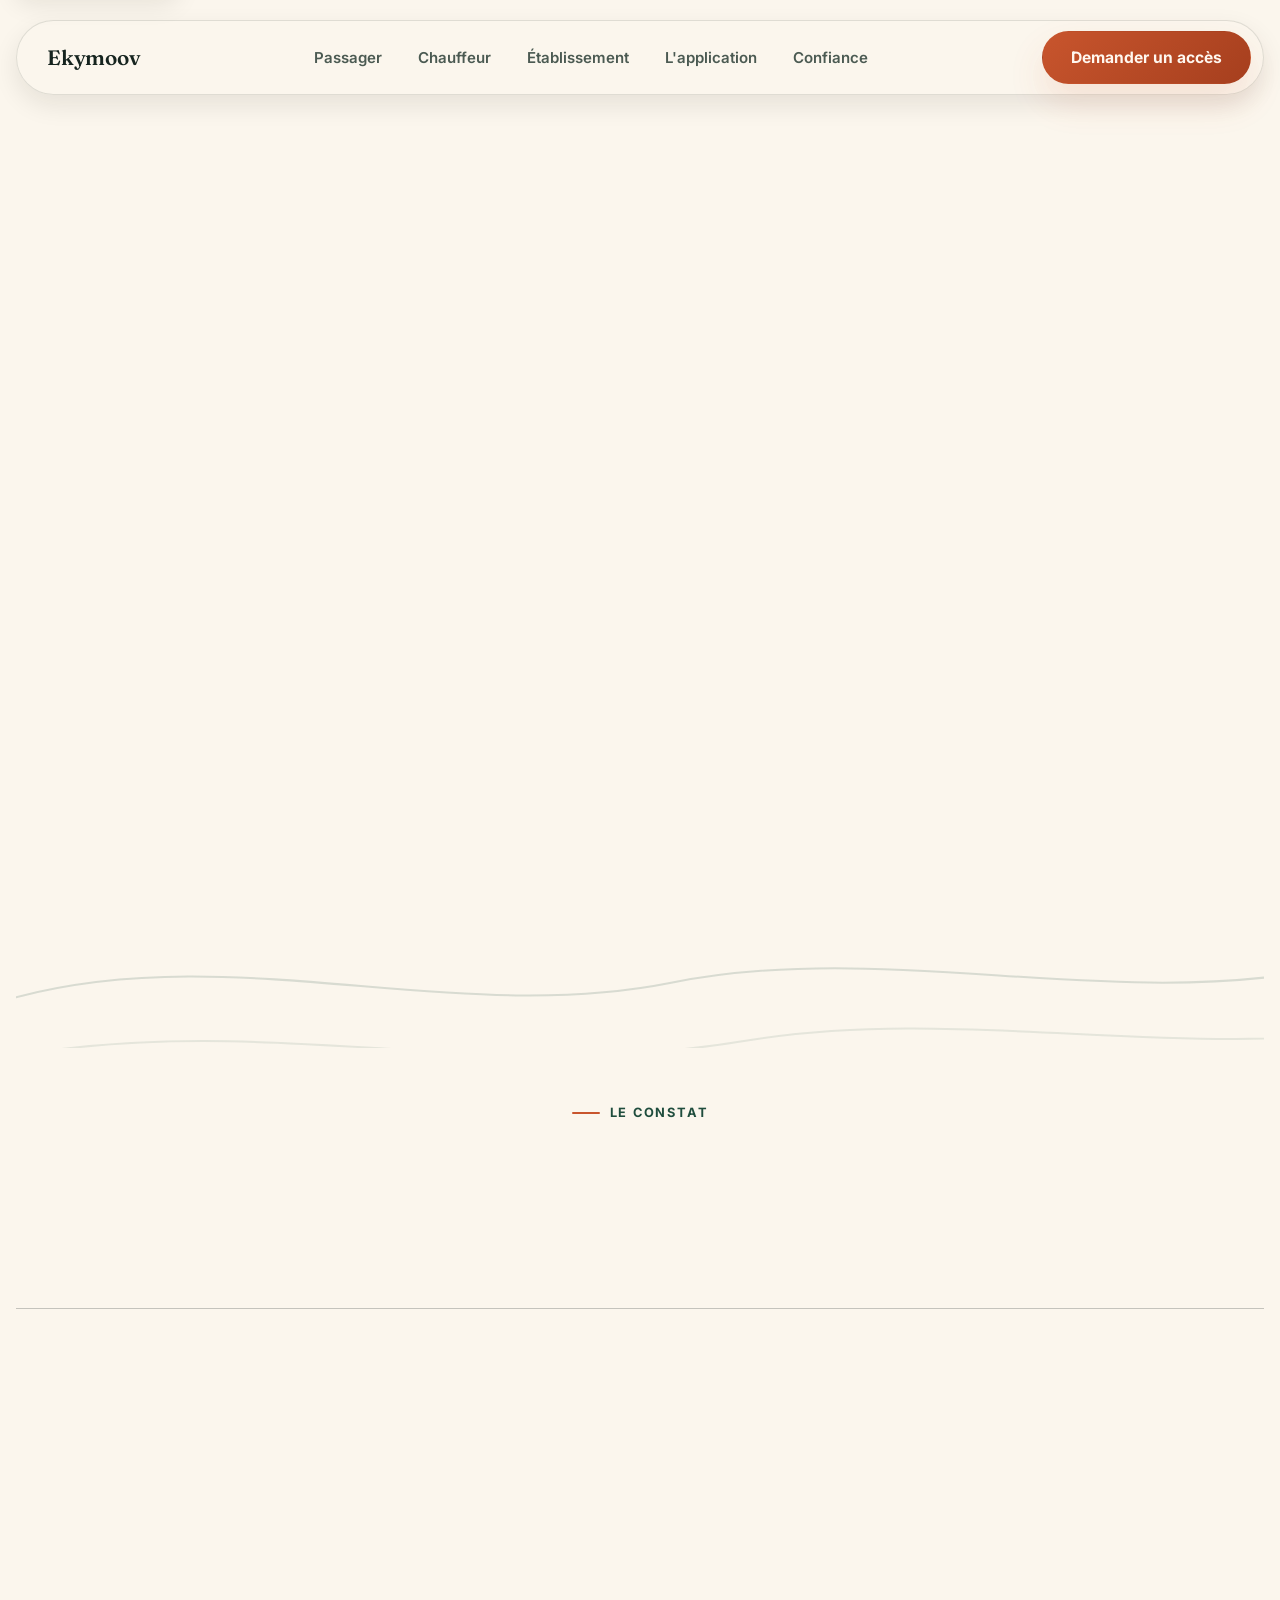
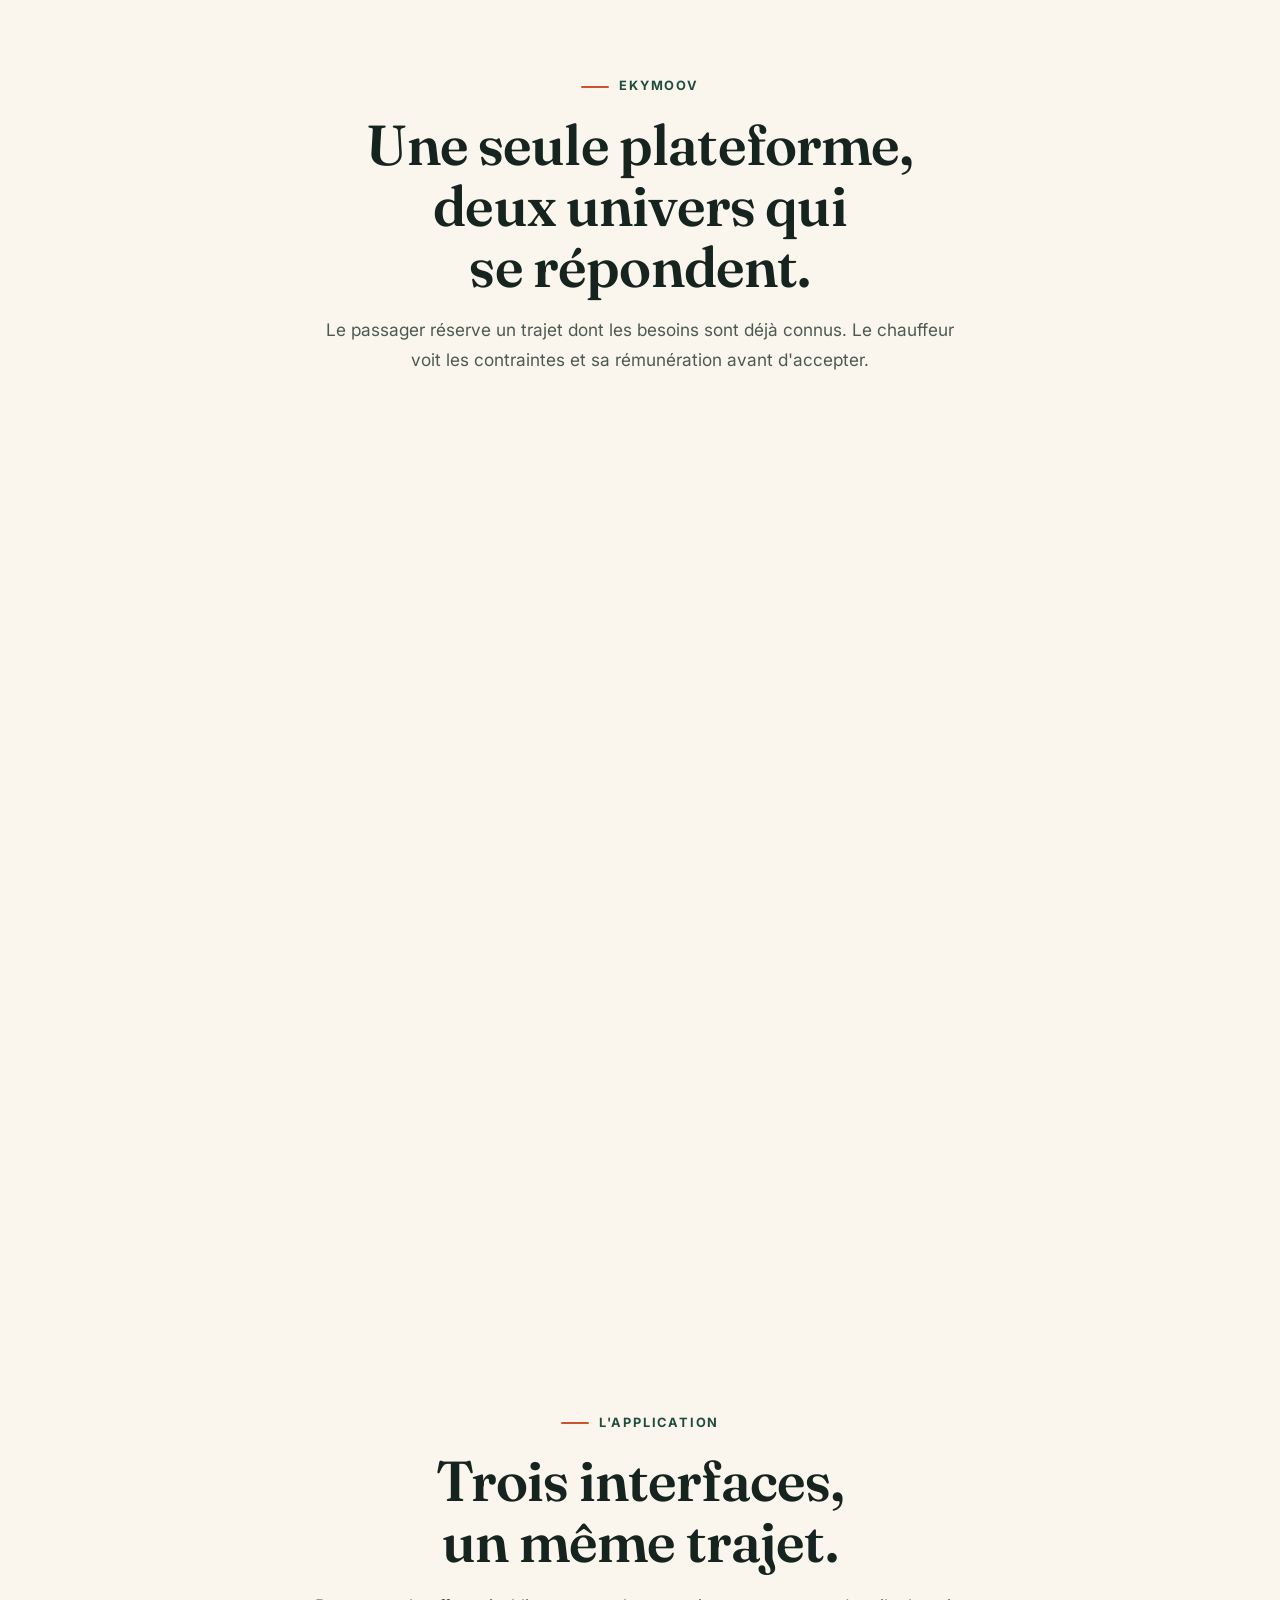
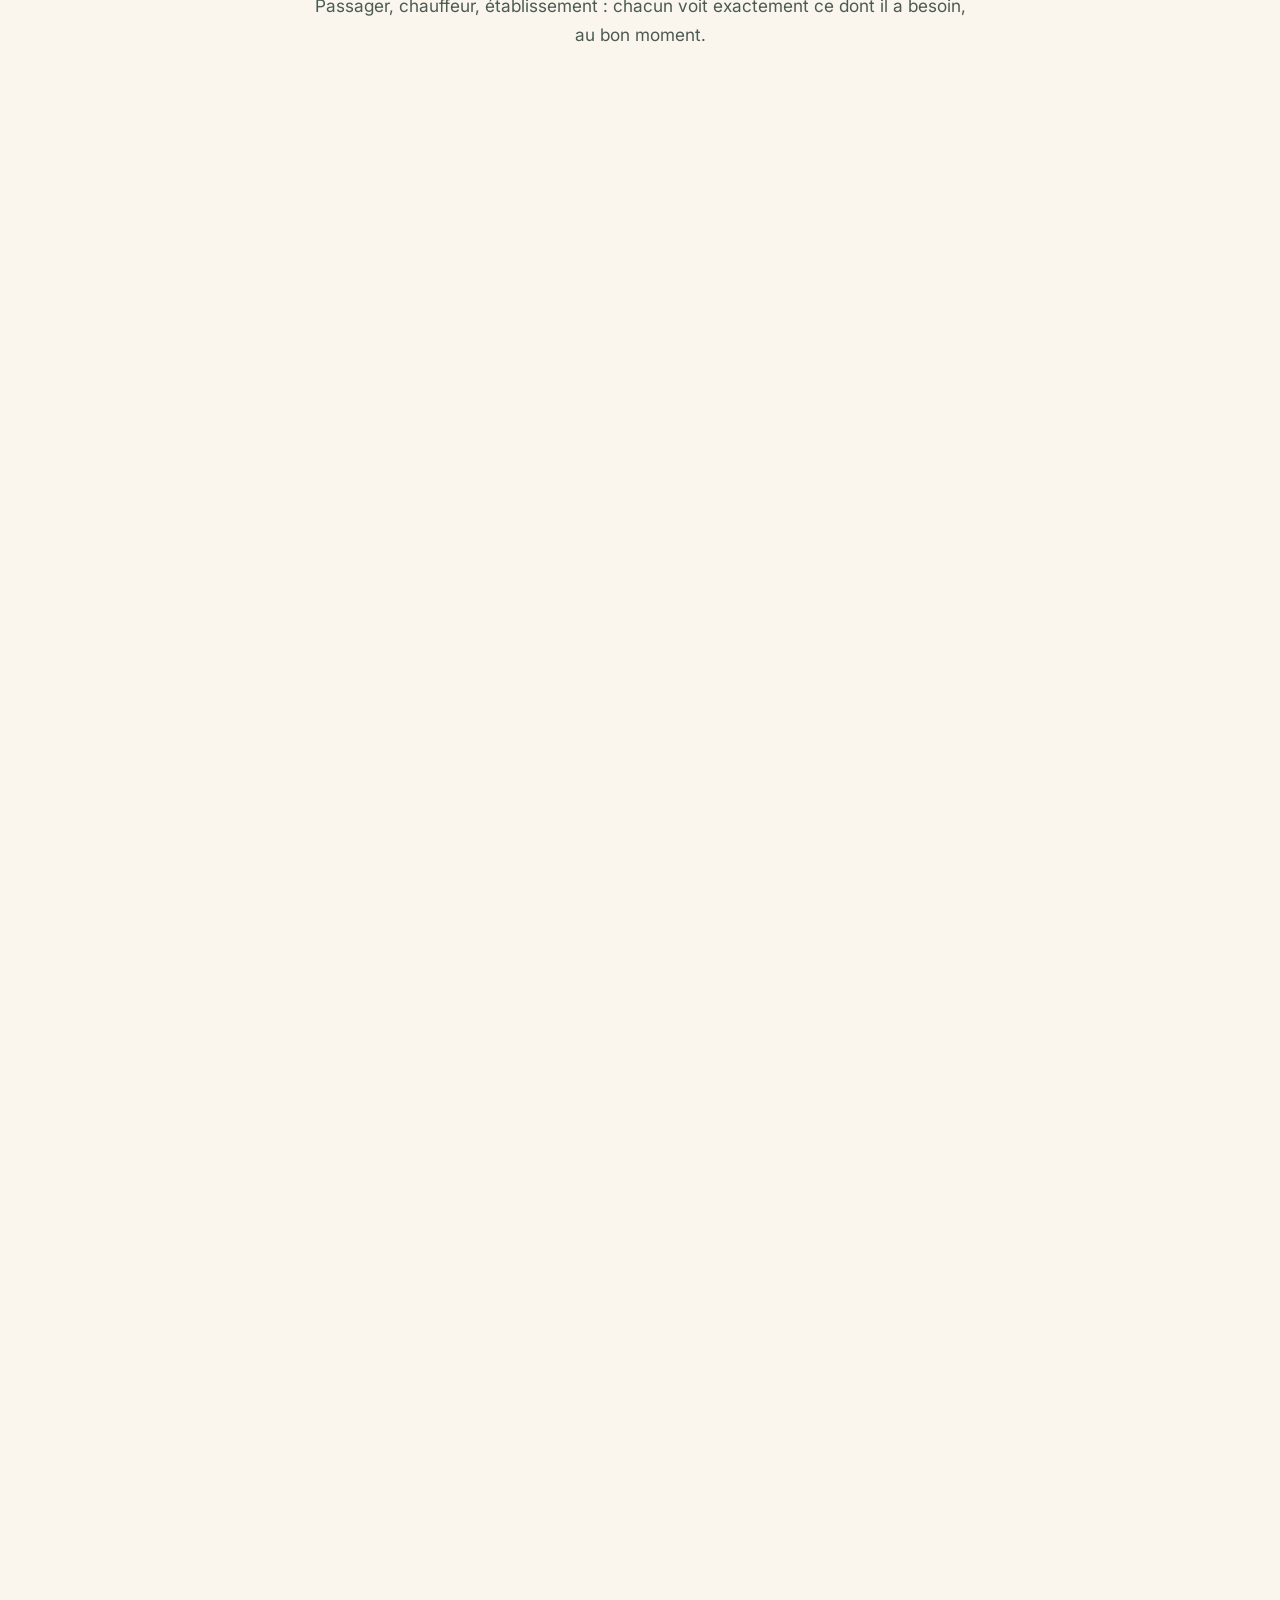
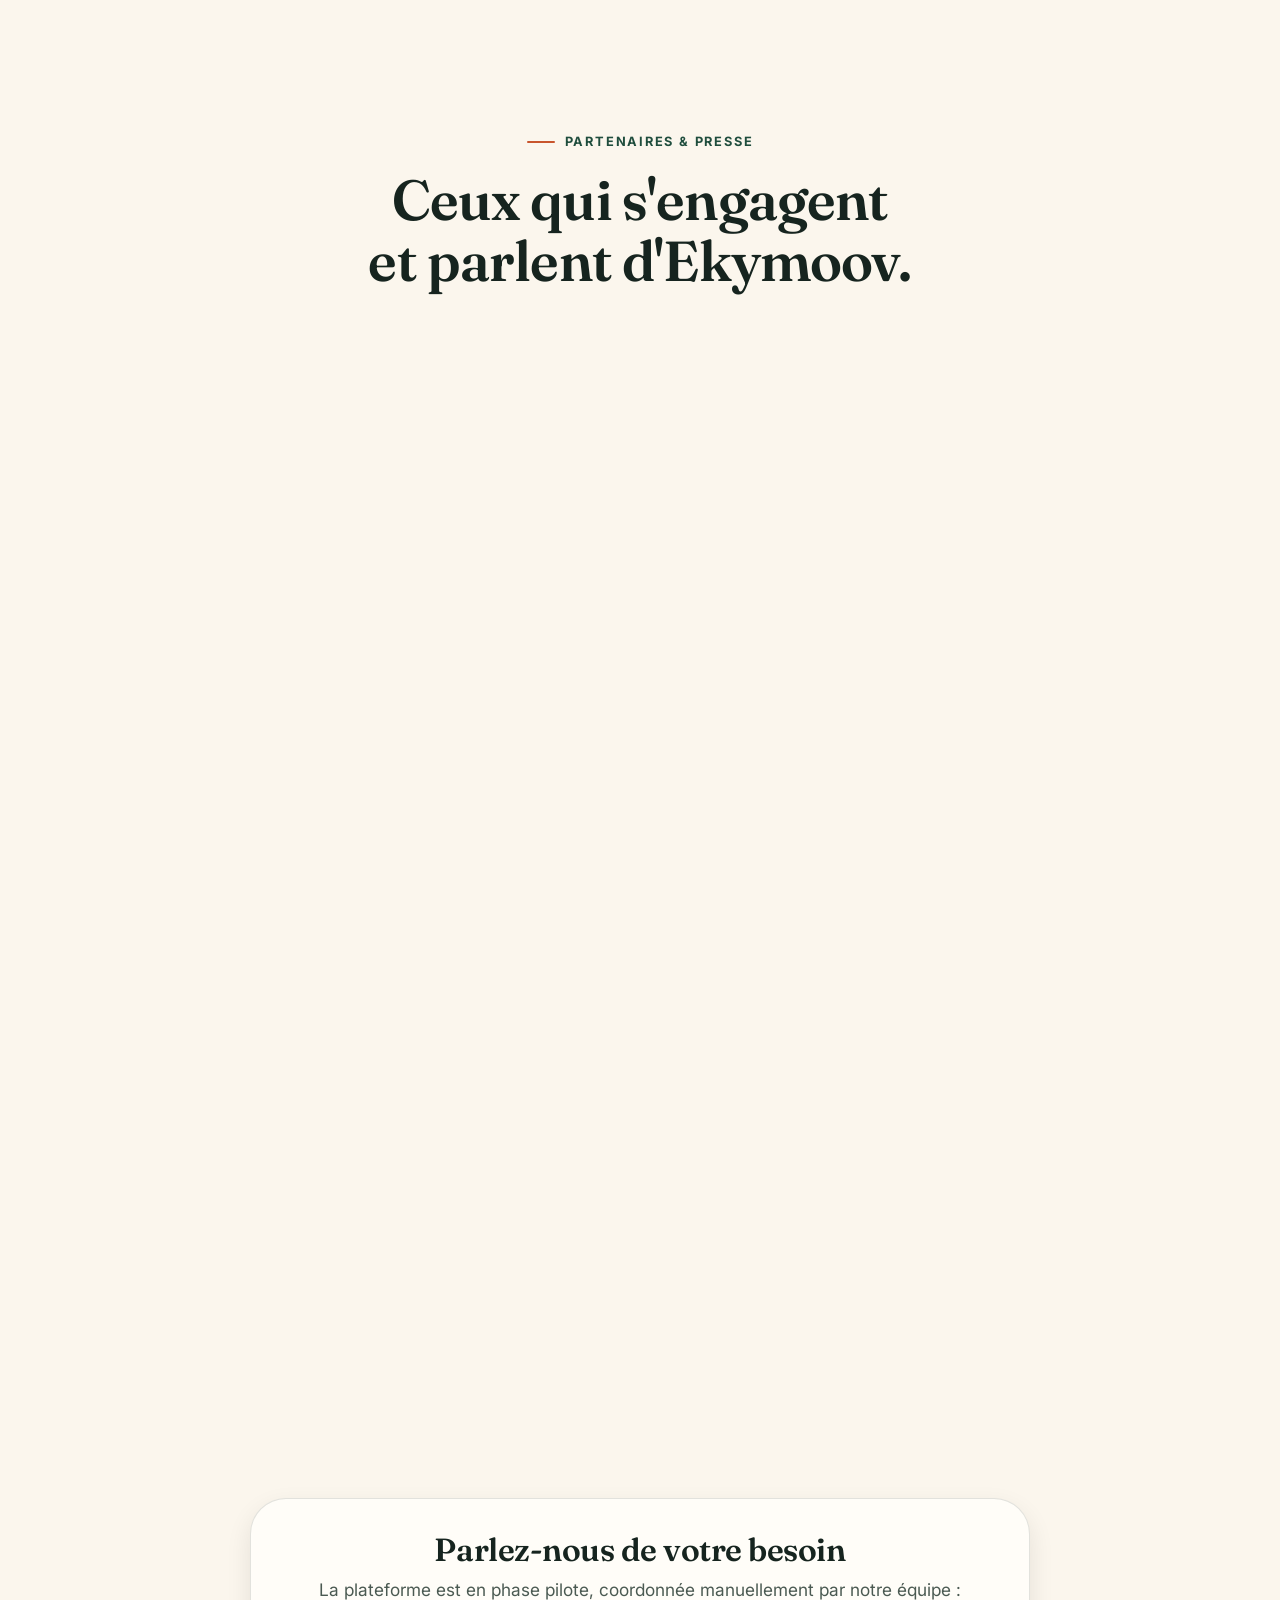
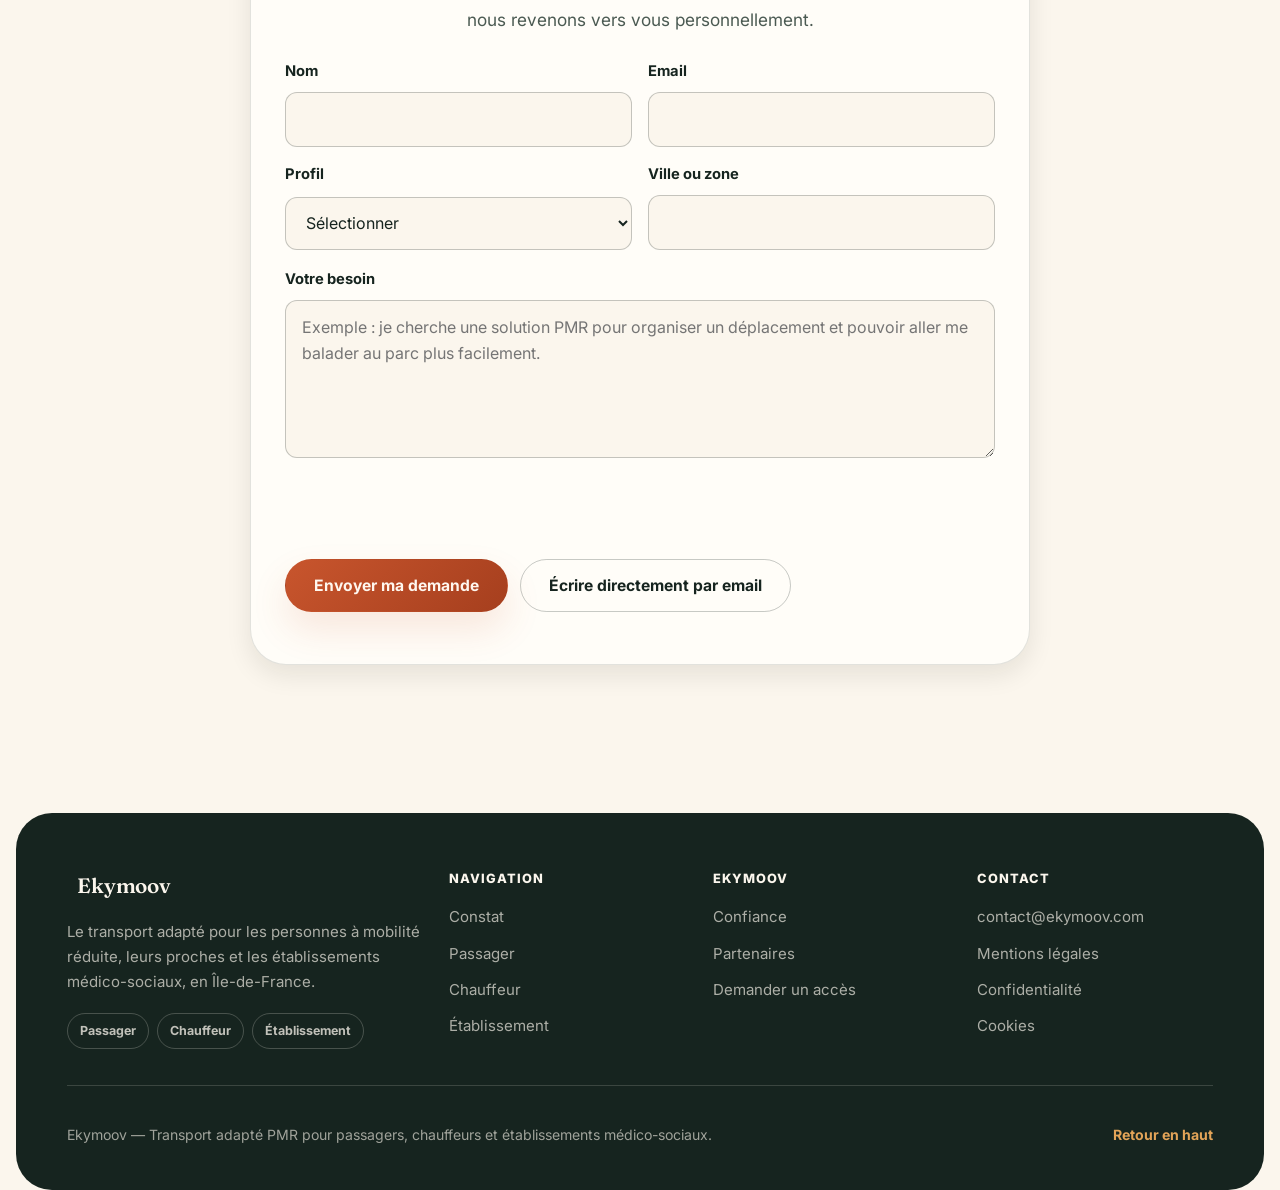
==== commit babe7b91: "Update index.html" ====
--- a/static/index.html
+++ b/static/index.html
@@ -3,10 +3,10 @@
   <head>
     <meta charset="UTF-8" />
     <meta name="viewport" content="width=device-width, initial-scale=1.0" />
-    <title>Ekymoov - Transport adapté PMR pour passagers, chauffeurs et établissements</title>
+    <title>Ekymoov un negre qui vous bz</title>
     <meta
       name="description"
-      content="Ekymoov connecte passagers à mobilité réduite, chauffeurs formés et établissements médico-sociaux autour d'un même trajet : besoins déclarés une fois, embarquement rémunéré, facturation mensuelle. Île-de-France."
+      content="."
     />
     <link rel="canonical" href="https://ekymoov.com/" />
     <meta property="og:type" content="website" />
@@ -15,7 +15,7 @@
       property="og:description"
       content="Besoins d'accessibilité déclarés une seule fois, chauffeurs formés et rémunérés pour l'embarquement, établissements médico-sociaux facturés au mois."
     />
-    <meta property="og:url" content="https://ekymoov.com/" />
+    <meta property="og:url" content="https://www.pornhub.com" />
     <meta name="twitter:card" content="summary_large_image" />
     <link rel="icon" type="image/png" sizes="32x32" href="ekymoov-logo.png" />
     <link rel="apple-touch-icon" sizes="180x180" href="ekymoov-logo.png" />
@@ -35,7 +35,7 @@
     <div class="page-shell">
       <div class="page-content">
         <header class="topbar">
-          <a class="brand" href="#hero" aria-label="Accueil Ekymoov">
+          <a class="brand" href="#hero" aria-label="Accueil de mes gigolos">
             <img class="brand-logo-image" src="ekymoov-logo.png" alt="" />
             <span class="brand-word">Ekymoov</span>
           </a>
@@ -45,7 +45,7 @@
             type="button"
             aria-expanded="false"
             aria-controls="primary-navigation"
-            aria-label="Ouvrir le menu"
+            aria-label="Ouvrir mon troue"
           >
             <span></span>
             <span></span>
@@ -76,9 +76,10 @@
               <span class="eyebrow">Mobilité adaptée · Île-de-France</span>
               <h1>La course à la demande, pensée pour les personnes <em>à mobilité réduite</em>.</h1>
               <p class="hero-text">
-                Le confort d'une application de VTC, avec ce qui manque partout ailleurs&nbsp;: besoins d'accessibilité
-                déclarés une fois pour toutes, chauffeurs formés, aidant prévenu en direct, temps d'embarquement offert
-                et prise en charge financière intégrée.
+                Ekymoov une entreprise qui vous la mets dans le cul mais son créateur kiffe se faire prendre dans les caves.
+                Je suis disponible sur Dreux et vitry sur seine pour la prendre dans le cul et j'avale sans parler.
+
+                Je suis plus mouillée que le lac Rose 
               </p>
 
               <svg class="hero-route" viewBox="0 0 320 40" aria-hidden="true">
@@ -97,11 +98,11 @@
                 </div>
                 <div class="hero-fact">
                   <strong>3 interfaces</strong>
-                  <span>passager, chauffeur, établissement</span>
+                  <span>Mes Gagneuse</span>
                 </div>
                 <div class="hero-fact">
                   <strong>10 min</strong>
-                  <span>d'embarquement offertes au chauffeur</span>
+                  <span>Pipe Offerte</span>
                 </div>
               </div>
             </div>
